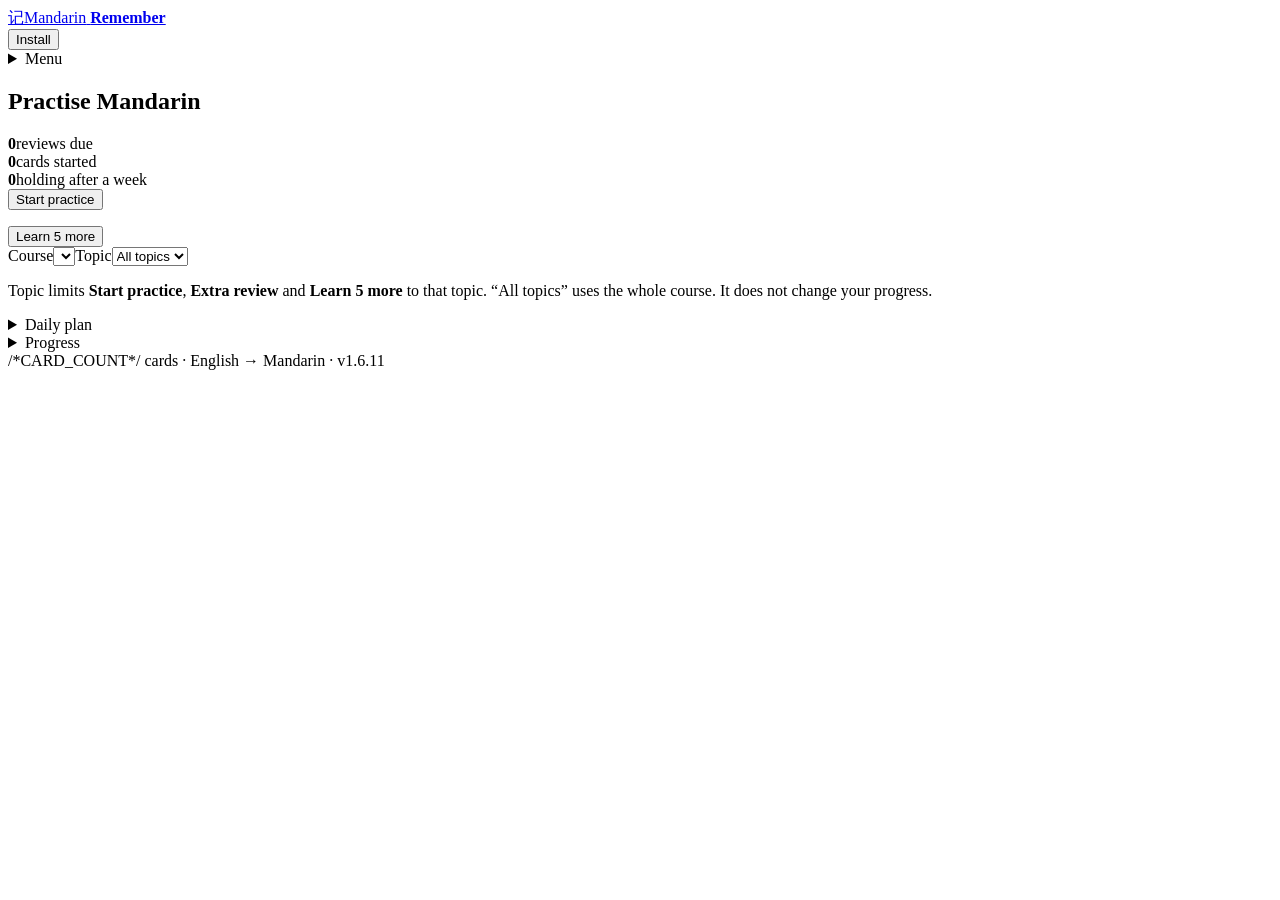
==== source/template.html @ 591539f8 "Pin Japanese speech to intended kana readings" ====
<!doctype html><html lang="en"><head><meta charset="utf-8"><meta name="referrer" content="no-referrer"><meta name="viewport" content="width=device-width,initial-scale=1,viewport-fit=cover"><meta name="theme-color" content="#125b55"><meta name="description" content="Recall, listen and revisit everyday language."><link rel="manifest" href="manifest.webmanifest"><link rel="icon" href="icon.svg" type="image/svg+xml"><title>Remember · Language practice</title><style>/*STYLE*/</style></head><body>
<div class="app"><header><a href="#" id="brand" aria-label="Go home"><span id="brandMark" class="mark" aria-hidden="true">记</span><span><span id="brandLanguage">Mandarin</span> <b>Remember</b></span></a><nav class="row" aria-label="App"><button id="installBtn" class="quiet">Install</button><details id="appMenu" class="appMenu"><summary>Menu</summary><div class="menuItems"><button id="progressBtn">Progress</button><button id="libraryBtn">Phrasebook</button><button id="settingsBtn">Audio & backup</button><button id="guideBtn">Help</button></div></details></nav></header>
<p id="notice" role="status" aria-live="polite"></p><a id="audioFallback" class="referenceLink" target="_blank" rel="noopener noreferrer" hidden>Listen in Google Translate ↗</a><p id="storageWarning" class="warning" hidden></p>
<div id="copyFallback" class="panel" hidden><label>Select and copy:<textarea id="copyText" rows="2" readonly></textarea></label><button id="copyDone" class="quiet">Done</button></div>
<main>
<section id="home"><div class="hero"><h1 id="practiceHeading">Practise Mandarin</h1><div class="stats"><div><strong id="dueCount">0</strong><span>reviews due</span></div><div><strong id="startedCount">0</strong><span>cards started</span></div><div><strong id="holdingCount">0</strong><span>holding after a week</span></div></div><button id="startBtn" class="primary">Start practice</button><p id="planText" class="small"></p><button id="learnMoreBtn" class="secondary full">Learn 5 more</button></div>
<article class="panel"><label>Course<select id="courseSelect" aria-label="Language course"></select></label><label>Topic<select id="category"><option value="">All topics</option></select></label><p class="small">Topic limits <b>Start practice</b>, <b>Extra review</b> and <b>Learn 5 more</b> to that topic. “All topics” uses the whole course. It does not change your progress.</p><details><summary>Daily plan</summary><p id="dailyText" class="small"></p><label>New cards per day<select id="newLimit"><option>0</option><option>3</option><option selected>5</option><option>8</option><option>10</option><option>15</option></select></label><label>Reviews per session<select id="reviewLimit"><option>10</option><option selected>20</option><option>30</option></select></label><p class="small">“Learn 5 more” adds a batch whenever you want.</p><button id="weakBtn" class="secondary">Extra review</button></details><details><summary>Progress</summary><div id="retention" class="metric"></div><p class="small">Recall after a gap of 20+ hours. “Holding” means repeated success in both directions, with intervals of at least a week.</p></details></article></section>
<section id="practice" hidden><div class="sessionHeader"><span id="sessionProgress"></span><button id="endBtn" class="quiet">Finish</button></div><div id="waiting" class="panel" hidden><h2>Take a short break</h2><p id="waitText"></p><button id="continueBtn" class="secondary">Continue</button><p class="small">You can finish and return later.</p></div><article id="flashcard" class="panel flash"><div class="eyebrow" id="taskType"></div><span id="taskCategory" class="pill"></span><h2 id="prompt"></h2><p id="taskInstruction"></p><div id="listenTools" class="row" hidden><button id="promptAudio" class="primary">▶ Listen</button><button id="promptSlow" class="secondary">Slow</button><button id="readingBtn" class="quiet">Read instead</button></div><p id="readingPrompt" lang="zh-CN" class="targetText" hidden></p><details id="draftLabel"><summary>Type an answer (optional)</summary><textarea id="draft" dir="auto" rows="2" aria-label="Your answer" placeholder="Your answer…" spellcheck="false" autocomplete="off"></textarea></details><div id="helpTools" class="row"><button id="hintBtn" class="quiet">Hint</button><button id="cueBtn" class="quiet">My cue</button></div><p id="hint" class="pronunciation" hidden></p><button id="revealBtn" class="primary full">Show answer</button>
<div id="answer" hidden><div id="targetText" class="targetText" lang="zh-CN"></div><div id="pronunciation" class="pronunciation"></div><p id="meaning"></p><div id="sentenceBreakdown" class="sentenceBreakdown" hidden></div><div class="row"><button id="answerAudio" class="secondary">▶ Listen</button><button id="answerSlow" class="secondary">Slow</button></div><div class="row referenceTools"><button id="copyTarget" class="quiet">Copy Chinese</button><a id="translateLink" class="referenceLink" target="_blank" rel="noopener noreferrer">Google Translate ↗</a></div><details id="usageDetails" class="usageDetails" hidden><summary>Usage & examples</summary><div id="usageContent"></div></details><p id="ratingHelp" class="small"></p><div id="ratings" class="ratings"><button data-grade="0" class="again">Missed / needed help</button><button data-grade="1">Got it, with effort</button><button data-grade="2" class="good">Got it</button><button data-grade="3">Easy</button></div><button id="studiedBtn" class="primary full" hidden>Got it — test me later</button><p id="scheduledResult" role="status"></p><button id="nextBtn" class="primary full" hidden>Next</button><details><summary>Add a memory cue</summary><label>My cue<textarea id="memoryCue" dir="auto" maxlength="1000" rows="2"></textarea></label><button id="saveCue" class="quiet">Save</button></details><button id="suspendBtn" class="quiet">Pause card</button></div><p id="courseAudioNote" class="small" hidden></p><p id="audioStatus" class="small" role="status" aria-live="polite"></p></article></section>
<section id="done" hidden><article class="panel"><h1>Session complete</h1><p id="doneSummary"></p><p id="nextReviewText"></p><div class="row"><button id="doneMoreBtn" class="primary">Learn 5 more</button><button id="homeBtn" class="quiet">Home</button></div></article></section>
<section id="progress" hidden><article class="panel"><div class="row"><h1>Progress</h1><button class="quiet" id="progressBack">Back</button></div><p id="progressCourse" class="small"></p><div id="progressOverall" class="progressOverall"></div><p class="small">“Seen” means you have started the card. “Remembered well” means repeated success in both directions, with intervals of at least a week — the same “holding” rule as the home screen. Counts are for the selected course only.</p><h2>By topic</h2><p class="small">Tap a topic to practise only that topic.</p><div id="progressList"></div></article></section>
<section id="library" hidden><article class="panel"><div class="row"><h1>Phrasebook</h1><button class="quiet" id="libraryBack">Back</button></div><label>Search<input id="search" dir="auto" type="search" placeholder="孩子, haizi, child…"></label><p id="libraryAudioNote" class="small" hidden></p><p id="libraryCount" class="small"></p><p class="small">Words are grouped by topic. Tap a topic to jump to it.</p><div id="libraryTopics" class="row libraryTopics"></div><div id="libraryList"></div><button id="moreBtn" class="secondary">Show more</button></article></section>
<section id="settings" hidden><article class="panel"><div class="row"><h1>Audio & backup</h1><button class="quiet" id="settingsBack">Back</button></div><label>Audio source<select id="audioMode"><option value="auto">Automatic</option><option value="device">Device voice</option><option value="online">Online voice</option></select></label><p id="audioExplanation" class="small"></p><label><span id="voiceLabel">Mandarin voice</span><select id="voiceSelect"><option value="">Automatic</option></select></label><div class="row"><button id="testAudio" class="secondary">Test normal</button><button id="testSlow" class="secondary">Test slow</button></div><p id="settingsAudioStatus" role="status" class="small"></p><hr><h2>Progress backup</h2><p class="small">For the selected course. Saved in this browser; export to keep a copy.</p><button id="exportBtn" class="primary">Export backup</button><label class="fileLabel">Import backup<input id="importFile" type="file" accept=".json,application/json"></label><div id="importPreview" hidden><p id="importInfo"></p><button id="confirmImport" class="again">Replace progress</button><button id="cancelImport" class="quiet">Cancel</button></div></article></section>
<section id="install" hidden><article class="panel prose"><div class="row"><h1>Install on phone</h1><button id="installBack" class="quiet">Back</button></div><p id="installStatus" role="status"></p><button id="requestInstall" class="primary" hidden>Install app</button><div id="installSteps"><h2>Android · Chrome</h2><ol><li>Open this site in <b>Chrome</b>.</li><li>Tap Chrome’s <b>⋮</b> at the top right, beside the address bar.</li><li>Choose <b>Add to Home screen → Install</b> (or <b>Create shortcut</b>).</li></ol><p class="small">Use the browser’s ⋮, not this app’s Menu. If you opened the link inside another app, choose “Open in Chrome” first.</p><details><summary>iPhone · Safari</summary><p>Open in Safari → Share <b>↑</b> → Add to Home Screen → Add.</p></details></div></article></section>
<section id="guide" hidden><article class="panel prose"><div class="row"><h1>Help</h1><button class="quiet" id="guideBack">Back</button></div><ol><li>Start with due reviews.</li><li>Say the answer before revealing it.</li><li>Rate that attempt. A hint counts as help.</li><li>Use <b>Learn 5 more</b> whenever you want more new cards.</li><li>Often (about 1 in 3), a full sentence appears — only when you have learned every scored word in it. Say it, or listen and recall its meaning; your grade updates every scored word. Sentences rotate and vary their words, are not learned as cards, and the answer breaks the sentence down, including new connecting words (not scored).</li><li>Use a phrase today. Come back tomorrow.</li></ol><details><summary>Ratings & reviews</summary><p>Missed: check the answer and retry later. Effortful: correct but hard. Got it: correct. Easy: immediate.</p><p>Speaking and understanding have separate schedules. Mistakes return sooner. Extra reviews do not delay scheduled reviews. The daily plan pauses new cards when reviews pile up; “Learn 5 more” lets you choose an extra batch.</p></details><details><summary>Pronunciation</summary><p id="pronunciationHelp"></p></details><details><summary>Why spaced recall?</summary><p>Retrieval and practice across days support retention. The app’s exact intervals are practical defaults.</p><ul><li><a href="https://learninglab.psych.purdue.edu/downloads/2008/2008_Karpicke_Roediger_Science.pdf" target="_blank" rel="noopener">Retrieval practice · Karpicke & Roediger</a></li><li><a href="https://www.psychologicalscience.org/publications/journals/pspi/learning-techniques.html" target="_blank" rel="noopener">Learning techniques · Dunlosky et al.</a></li><li><a href="https://digitalcommons.usf.edu/psy_facpub/1766/" target="_blank" rel="noopener">Spacing · Cepeda et al.</a></li></ul></details></article></section>
</main><footer id="appVersion">/*CARD_COUNT*/ cards · English → Mandarin · v1.6.11</footer></div>
<script id="courses-data" type="application/json">/*COURSES*/</script>
<script>/*ENGINE*/</script><script>/*APP*/</script></body></html>
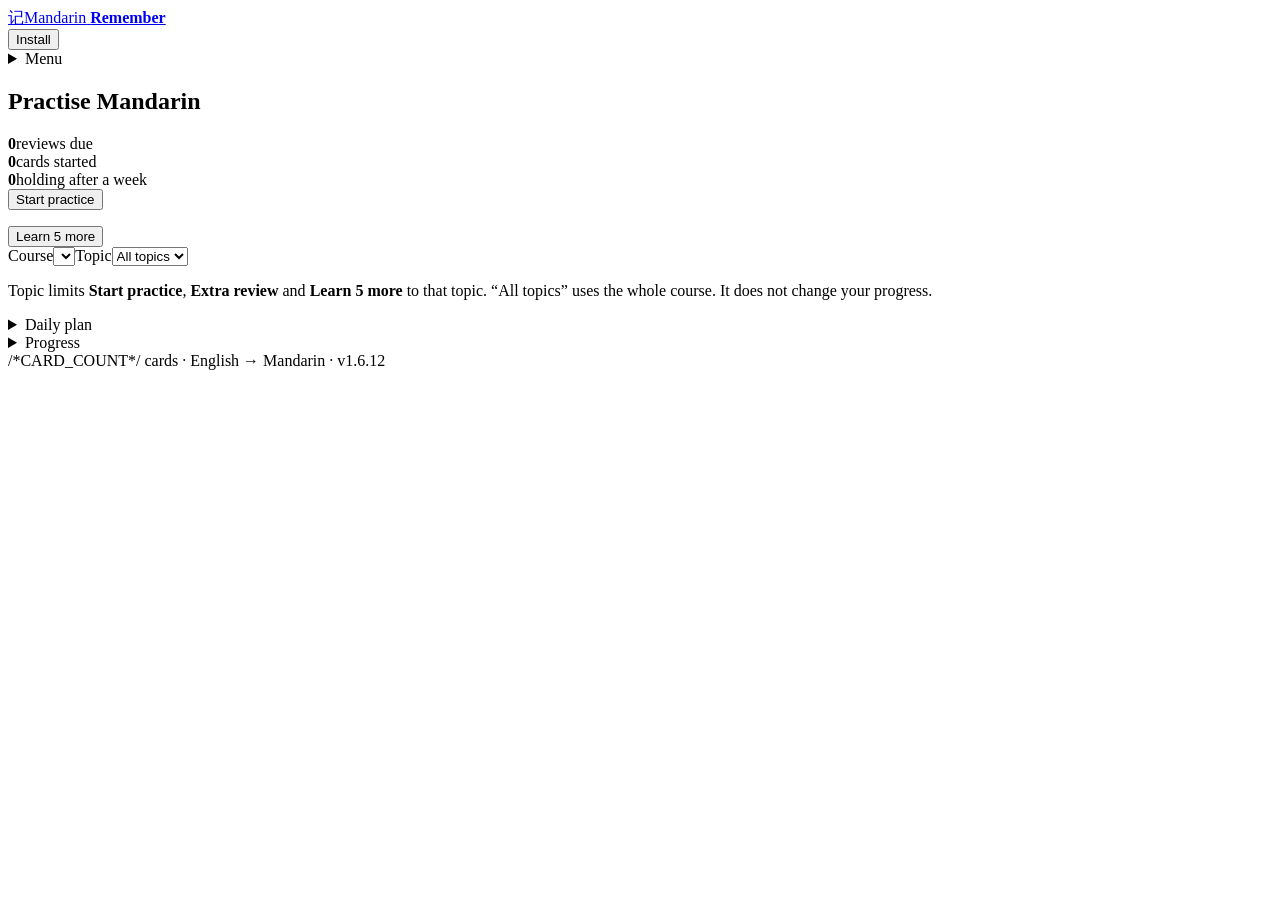
==== commit 9a76a7b5: "Select learned-word sentences dynamically during recall" ====
--- a/source/template.html
+++ b/source/template.html
@@ -12,7 +12,7 @@
 <section id="library" hidden><article class="panel"><div class="row"><h1>Phrasebook</h1><button class="quiet" id="libraryBack">Back</button></div><label>Search<input id="search" dir="auto" type="search" placeholder="孩子, haizi, child…"></label><p id="libraryAudioNote" class="small" hidden></p><p id="libraryCount" class="small"></p><p class="small">Words are grouped by topic. Tap a topic to jump to it.</p><div id="libraryTopics" class="row libraryTopics"></div><div id="libraryList"></div><button id="moreBtn" class="secondary">Show more</button></article></section>
 <section id="settings" hidden><article class="panel"><div class="row"><h1>Audio & backup</h1><button class="quiet" id="settingsBack">Back</button></div><label>Audio source<select id="audioMode"><option value="auto">Automatic</option><option value="device">Device voice</option><option value="online">Online voice</option></select></label><p id="audioExplanation" class="small"></p><label><span id="voiceLabel">Mandarin voice</span><select id="voiceSelect"><option value="">Automatic</option></select></label><div class="row"><button id="testAudio" class="secondary">Test normal</button><button id="testSlow" class="secondary">Test slow</button></div><p id="settingsAudioStatus" role="status" class="small"></p><hr><h2>Progress backup</h2><p class="small">For the selected course. Saved in this browser; export to keep a copy.</p><button id="exportBtn" class="primary">Export backup</button><label class="fileLabel">Import backup<input id="importFile" type="file" accept=".json,application/json"></label><div id="importPreview" hidden><p id="importInfo"></p><button id="confirmImport" class="again">Replace progress</button><button id="cancelImport" class="quiet">Cancel</button></div></article></section>
 <section id="install" hidden><article class="panel prose"><div class="row"><h1>Install on phone</h1><button id="installBack" class="quiet">Back</button></div><p id="installStatus" role="status"></p><button id="requestInstall" class="primary" hidden>Install app</button><div id="installSteps"><h2>Android · Chrome</h2><ol><li>Open this site in <b>Chrome</b>.</li><li>Tap Chrome’s <b>⋮</b> at the top right, beside the address bar.</li><li>Choose <b>Add to Home screen → Install</b> (or <b>Create shortcut</b>).</li></ol><p class="small">Use the browser’s ⋮, not this app’s Menu. If you opened the link inside another app, choose “Open in Chrome” first.</p><details><summary>iPhone · Safari</summary><p>Open in Safari → Share <b>↑</b> → Add to Home Screen → Add.</p></details></div></article></section>
-<section id="guide" hidden><article class="panel prose"><div class="row"><h1>Help</h1><button class="quiet" id="guideBack">Back</button></div><ol><li>Start with due reviews.</li><li>Say the answer before revealing it.</li><li>Rate that attempt. A hint counts as help.</li><li>Use <b>Learn 5 more</b> whenever you want more new cards.</li><li>Often (about 1 in 3), a full sentence appears — only when you have learned every scored word in it. Say it, or listen and recall its meaning; your grade updates every scored word. Sentences rotate and vary their words, are not learned as cards, and the answer breaks the sentence down, including new connecting words (not scored).</li><li>Use a phrase today. Come back tomorrow.</li></ol><details><summary>Ratings & reviews</summary><p>Missed: check the answer and retry later. Effortful: correct but hard. Got it: correct. Easy: immediate.</p><p>Speaking and understanding have separate schedules. Mistakes return sooner. Extra reviews do not delay scheduled reviews. The daily plan pauses new cards when reviews pile up; “Learn 5 more” lets you choose an extra batch.</p></details><details><summary>Pronunciation</summary><p id="pronunciationHelp"></p></details><details><summary>Why spaced recall?</summary><p>Retrieval and practice across days support retention. The app’s exact intervals are practical defaults.</p><ul><li><a href="https://learninglab.psych.purdue.edu/downloads/2008/2008_Karpicke_Roediger_Science.pdf" target="_blank" rel="noopener">Retrieval practice · Karpicke & Roediger</a></li><li><a href="https://www.psychologicalscience.org/publications/journals/pspi/learning-techniques.html" target="_blank" rel="noopener">Learning techniques · Dunlosky et al.</a></li><li><a href="https://digitalcommons.usf.edu/psy_facpub/1766/" target="_blank" rel="noopener">Spacing · Cepeda et al.</a></li></ul></details></article></section>
-</main><footer id="appVersion">/*CARD_COUNT*/ cards · English → Mandarin · v1.6.11</footer></div>
+<section id="guide" hidden><article class="panel prose"><div class="row"><h1>Help</h1><button class="quiet" id="guideBack">Back</button></div><ol><li>Start with due reviews.</li><li>Say the answer before revealing it.</li><li>Rate that attempt. A hint counts as help.</li><li>Use <b>Learn 5 more</b> whenever you want more new cards.</li><li>During recall, roughly every other task uses a sentence containing the word being reviewed, when a suitable sentence is available. Its scored words must already be learned; connecting words are explained with the answer. Sentence grades update the word schedules. Learn 5 more stays word-only, including its short recall steps. Extra review keeps due dates unchanged.</li><li>Use a phrase today. Come back tomorrow.</li></ol><details><summary>Ratings & reviews</summary><p>Missed: check the answer and retry later. Effortful: correct but hard. Got it: correct. Easy: immediate.</p><p>Speaking and understanding have separate schedules. Mistakes return sooner. Extra reviews do not delay scheduled reviews. The daily plan pauses new cards when reviews pile up; “Learn 5 more” lets you choose an extra batch.</p></details><details><summary>Pronunciation</summary><p id="pronunciationHelp"></p></details><details><summary>Why spaced recall?</summary><p>Retrieval and practice across days support retention. The app’s exact intervals are practical defaults.</p><ul><li><a href="https://learninglab.psych.purdue.edu/downloads/2008/2008_Karpicke_Roediger_Science.pdf" target="_blank" rel="noopener">Retrieval practice · Karpicke & Roediger</a></li><li><a href="https://www.psychologicalscience.org/publications/journals/pspi/learning-techniques.html" target="_blank" rel="noopener">Learning techniques · Dunlosky et al.</a></li><li><a href="https://digitalcommons.usf.edu/psy_facpub/1766/" target="_blank" rel="noopener">Spacing · Cepeda et al.</a></li></ul></details></article></section>
+</main><footer id="appVersion">/*CARD_COUNT*/ cards · English → Mandarin · v1.6.12</footer></div>
 <script id="courses-data" type="application/json">/*COURSES*/</script>
 <script>/*ENGINE*/</script><script>/*APP*/</script></body></html>
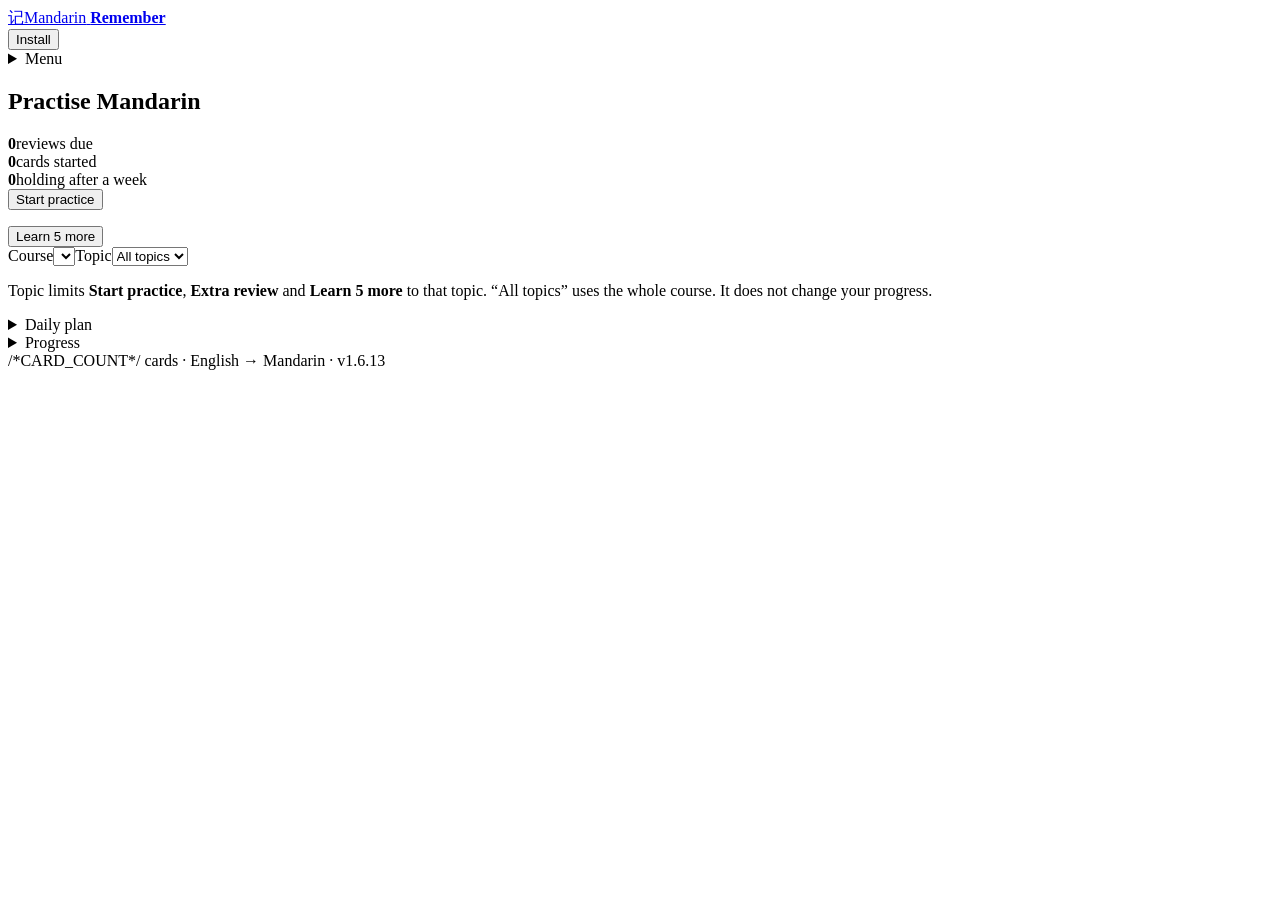
==== commit 299d788d: "Add Chinese character reading and expand sentence recall" ====
--- a/source/template.html
+++ b/source/template.html
@@ -3,16 +3,16 @@
 <p id="notice" role="status" aria-live="polite"></p><a id="audioFallback" class="referenceLink" target="_blank" rel="noopener noreferrer" hidden>Listen in Google Translate ↗</a><p id="storageWarning" class="warning" hidden></p>
 <div id="copyFallback" class="panel" hidden><label>Select and copy:<textarea id="copyText" rows="2" readonly></textarea></label><button id="copyDone" class="quiet">Done</button></div>
 <main>
-<section id="home"><div class="hero"><h1 id="practiceHeading">Practise Mandarin</h1><div class="stats"><div><strong id="dueCount">0</strong><span>reviews due</span></div><div><strong id="startedCount">0</strong><span>cards started</span></div><div><strong id="holdingCount">0</strong><span>holding after a week</span></div></div><button id="startBtn" class="primary">Start practice</button><p id="planText" class="small"></p><button id="learnMoreBtn" class="secondary full">Learn 5 more</button></div>
-<article class="panel"><label>Course<select id="courseSelect" aria-label="Language course"></select></label><label>Topic<select id="category"><option value="">All topics</option></select></label><p class="small">Topic limits <b>Start practice</b>, <b>Extra review</b> and <b>Learn 5 more</b> to that topic. “All topics” uses the whole course. It does not change your progress.</p><details><summary>Daily plan</summary><p id="dailyText" class="small"></p><label>New cards per day<select id="newLimit"><option>0</option><option>3</option><option selected>5</option><option>8</option><option>10</option><option>15</option></select></label><label>Reviews per session<select id="reviewLimit"><option>10</option><option selected>20</option><option>30</option></select></label><p class="small">“Learn 5 more” adds a batch whenever you want.</p><button id="weakBtn" class="secondary">Extra review</button></details><details><summary>Progress</summary><div id="retention" class="metric"></div><p class="small">Recall after a gap of 20+ hours. “Holding” means repeated success in both directions, with intervals of at least a week.</p></details></article></section>
+<section id="home"><div class="hero"><h1 id="practiceHeading">Practise Mandarin</h1><div class="stats"><div><strong id="dueCount">0</strong><span>reviews due</span></div><div><strong id="startedCount">0</strong><span>cards started</span></div><div><strong id="holdingCount">0</strong><span>holding after a week</span></div></div><button id="startBtn" class="primary">Start practice</button><p id="planText" class="small"></p><button id="learnMoreBtn" class="secondary full">Learn 5 more</button><button id="characterTrackBtn" class="secondary full" hidden>Learn Chinese characters &amp; compounds</button><p id="readingTrackNote" class="small" hidden></p></div>
+<article class="panel"><label>Course<select id="courseSelect" aria-label="Language course"></select></label><label>Topic<select id="category"><option value="">All topics</option></select></label><p class="small">Topic limits <b>Start practice</b>, <b>Extra review</b> and <b>Learn 5 more</b> to that topic. “All topics” uses the whole course. It does not change your progress.</p><details><summary>Daily plan</summary><p id="dailyText" class="small"></p><label>New cards per day<select id="newLimit"><option>0</option><option>3</option><option selected>5</option><option>8</option><option>10</option><option>15</option></select></label><label>Reviews per session<select id="reviewLimit"><option>10</option><option selected>20</option><option>30</option></select></label><p class="small">“Learn 5 more” adds a batch whenever you want.</p><button id="weakBtn" class="secondary">Extra review</button></details><details><summary>Progress</summary><div id="retention" class="metric"></div><p id="retentionHelp" class="small">Recall after a gap of 20+ hours. “Holding” means repeated success in both directions, with intervals of at least a week.</p></details></article></section>
 <section id="practice" hidden><div class="sessionHeader"><span id="sessionProgress"></span><button id="endBtn" class="quiet">Finish</button></div><div id="waiting" class="panel" hidden><h2>Take a short break</h2><p id="waitText"></p><button id="continueBtn" class="secondary">Continue</button><p class="small">You can finish and return later.</p></div><article id="flashcard" class="panel flash"><div class="eyebrow" id="taskType"></div><span id="taskCategory" class="pill"></span><h2 id="prompt"></h2><p id="taskInstruction"></p><div id="listenTools" class="row" hidden><button id="promptAudio" class="primary">▶ Listen</button><button id="promptSlow" class="secondary">Slow</button><button id="readingBtn" class="quiet">Read instead</button></div><p id="readingPrompt" lang="zh-CN" class="targetText" hidden></p><details id="draftLabel"><summary>Type an answer (optional)</summary><textarea id="draft" dir="auto" rows="2" aria-label="Your answer" placeholder="Your answer…" spellcheck="false" autocomplete="off"></textarea></details><div id="helpTools" class="row"><button id="hintBtn" class="quiet">Hint</button><button id="cueBtn" class="quiet">My cue</button></div><p id="hint" class="pronunciation" hidden></p><button id="revealBtn" class="primary full">Show answer</button>
-<div id="answer" hidden><div id="targetText" class="targetText" lang="zh-CN"></div><div id="pronunciation" class="pronunciation"></div><p id="meaning"></p><div id="sentenceBreakdown" class="sentenceBreakdown" hidden></div><div class="row"><button id="answerAudio" class="secondary">▶ Listen</button><button id="answerSlow" class="secondary">Slow</button></div><div class="row referenceTools"><button id="copyTarget" class="quiet">Copy Chinese</button><a id="translateLink" class="referenceLink" target="_blank" rel="noopener noreferrer">Google Translate ↗</a></div><details id="usageDetails" class="usageDetails" hidden><summary>Usage & examples</summary><div id="usageContent"></div></details><p id="ratingHelp" class="small"></p><div id="ratings" class="ratings"><button data-grade="0" class="again">Missed / needed help</button><button data-grade="1">Got it, with effort</button><button data-grade="2" class="good">Got it</button><button data-grade="3">Easy</button></div><button id="studiedBtn" class="primary full" hidden>Got it — test me later</button><p id="scheduledResult" role="status"></p><button id="nextBtn" class="primary full" hidden>Next</button><details><summary>Add a memory cue</summary><label>My cue<textarea id="memoryCue" dir="auto" maxlength="1000" rows="2"></textarea></label><button id="saveCue" class="quiet">Save</button></details><button id="suspendBtn" class="quiet">Pause card</button></div><p id="courseAudioNote" class="small" hidden></p><p id="audioStatus" class="small" role="status" aria-live="polite"></p></article></section>
+<div id="answer" hidden><div id="targetText" class="targetText" lang="zh-CN"></div><div id="pronunciation" class="pronunciation"></div><p id="meaning"></p><div id="characterBreakdown" class="sentenceBreakdown" hidden></div><div id="sentenceBreakdown" class="sentenceBreakdown" hidden></div><div class="row"><button id="answerAudio" class="secondary">▶ Listen</button><button id="answerSlow" class="secondary">Slow</button></div><div class="row referenceTools"><button id="copyTarget" class="quiet">Copy Chinese</button><a id="translateLink" class="referenceLink" target="_blank" rel="noopener noreferrer">Google Translate ↗</a></div><details id="usageDetails" class="usageDetails" hidden><summary>Usage & examples</summary><div id="usageContent"></div></details><p id="ratingHelp" class="small"></p><div id="ratings" class="ratings"><button data-grade="0" class="again">Missed / needed help</button><button data-grade="1">Got it, with effort</button><button data-grade="2" class="good">Got it</button><button data-grade="3">Easy</button></div><button id="studiedBtn" class="primary full" hidden>Got it — test me later</button><p id="scheduledResult" role="status"></p><button id="nextBtn" class="primary full" hidden>Next</button><details><summary>Add a memory cue</summary><label>My cue<textarea id="memoryCue" dir="auto" maxlength="1000" rows="2"></textarea></label><button id="saveCue" class="quiet">Save</button></details><button id="suspendBtn" class="quiet">Pause card</button></div><p id="courseAudioNote" class="small" hidden></p><p id="audioStatus" class="small" role="status" aria-live="polite"></p></article></section>
 <section id="done" hidden><article class="panel"><h1>Session complete</h1><p id="doneSummary"></p><p id="nextReviewText"></p><div class="row"><button id="doneMoreBtn" class="primary">Learn 5 more</button><button id="homeBtn" class="quiet">Home</button></div></article></section>
-<section id="progress" hidden><article class="panel"><div class="row"><h1>Progress</h1><button class="quiet" id="progressBack">Back</button></div><p id="progressCourse" class="small"></p><div id="progressOverall" class="progressOverall"></div><p class="small">“Seen” means you have started the card. “Remembered well” means repeated success in both directions, with intervals of at least a week — the same “holding” rule as the home screen. Counts are for the selected course only.</p><h2>By topic</h2><p class="small">Tap a topic to practise only that topic.</p><div id="progressList"></div></article></section>
+<section id="progress" hidden><article class="panel"><div class="row"><h1>Progress</h1><button class="quiet" id="progressBack">Back</button></div><p id="progressCourse" class="small"></p><div id="progressOverall" class="progressOverall"></div><p id="progressHelp" class="small">“Seen” means you have started the card. “Remembered well” means repeated success in both directions, with intervals of at least a week — the same “holding” rule as the home screen. Counts are for the selected course only.</p><h2>By topic</h2><p class="small">Tap a topic to practise only that topic.</p><div id="progressList"></div></article></section>
 <section id="library" hidden><article class="panel"><div class="row"><h1>Phrasebook</h1><button class="quiet" id="libraryBack">Back</button></div><label>Search<input id="search" dir="auto" type="search" placeholder="孩子, haizi, child…"></label><p id="libraryAudioNote" class="small" hidden></p><p id="libraryCount" class="small"></p><p class="small">Words are grouped by topic. Tap a topic to jump to it.</p><div id="libraryTopics" class="row libraryTopics"></div><div id="libraryList"></div><button id="moreBtn" class="secondary">Show more</button></article></section>
 <section id="settings" hidden><article class="panel"><div class="row"><h1>Audio & backup</h1><button class="quiet" id="settingsBack">Back</button></div><label>Audio source<select id="audioMode"><option value="auto">Automatic</option><option value="device">Device voice</option><option value="online">Online voice</option></select></label><p id="audioExplanation" class="small"></p><label><span id="voiceLabel">Mandarin voice</span><select id="voiceSelect"><option value="">Automatic</option></select></label><div class="row"><button id="testAudio" class="secondary">Test normal</button><button id="testSlow" class="secondary">Test slow</button></div><p id="settingsAudioStatus" role="status" class="small"></p><hr><h2>Progress backup</h2><p class="small">For the selected course. Saved in this browser; export to keep a copy.</p><button id="exportBtn" class="primary">Export backup</button><label class="fileLabel">Import backup<input id="importFile" type="file" accept=".json,application/json"></label><div id="importPreview" hidden><p id="importInfo"></p><button id="confirmImport" class="again">Replace progress</button><button id="cancelImport" class="quiet">Cancel</button></div></article></section>
 <section id="install" hidden><article class="panel prose"><div class="row"><h1>Install on phone</h1><button id="installBack" class="quiet">Back</button></div><p id="installStatus" role="status"></p><button id="requestInstall" class="primary" hidden>Install app</button><div id="installSteps"><h2>Android · Chrome</h2><ol><li>Open this site in <b>Chrome</b>.</li><li>Tap Chrome’s <b>⋮</b> at the top right, beside the address bar.</li><li>Choose <b>Add to Home screen → Install</b> (or <b>Create shortcut</b>).</li></ol><p class="small">Use the browser’s ⋮, not this app’s Menu. If you opened the link inside another app, choose “Open in Chrome” first.</p><details><summary>iPhone · Safari</summary><p>Open in Safari → Share <b>↑</b> → Add to Home Screen → Add.</p></details></div></article></section>
-<section id="guide" hidden><article class="panel prose"><div class="row"><h1>Help</h1><button class="quiet" id="guideBack">Back</button></div><ol><li>Start with due reviews.</li><li>Say the answer before revealing it.</li><li>Rate that attempt. A hint counts as help.</li><li>Use <b>Learn 5 more</b> whenever you want more new cards.</li><li>During recall, roughly every other task uses a sentence containing the word being reviewed, when a suitable sentence is available. Its scored words must already be learned; connecting words are explained with the answer. Sentence grades update the word schedules. Learn 5 more stays word-only, including its short recall steps. Extra review keeps due dates unchanged.</li><li>Use a phrase today. Come back tomorrow.</li></ol><details><summary>Ratings & reviews</summary><p>Missed: check the answer and retry later. Effortful: correct but hard. Got it: correct. Easy: immediate.</p><p>Speaking and understanding have separate schedules. Mistakes return sooner. Extra reviews do not delay scheduled reviews. The daily plan pauses new cards when reviews pile up; “Learn 5 more” lets you choose an extra batch.</p></details><details><summary>Pronunciation</summary><p id="pronunciationHelp"></p></details><details><summary>Why spaced recall?</summary><p>Retrieval and practice across days support retention. The app’s exact intervals are practical defaults.</p><ul><li><a href="https://learninglab.psych.purdue.edu/downloads/2008/2008_Karpicke_Roediger_Science.pdf" target="_blank" rel="noopener">Retrieval practice · Karpicke & Roediger</a></li><li><a href="https://www.psychologicalscience.org/publications/journals/pspi/learning-techniques.html" target="_blank" rel="noopener">Learning techniques · Dunlosky et al.</a></li><li><a href="https://digitalcommons.usf.edu/psy_facpub/1766/" target="_blank" rel="noopener">Spacing · Cepeda et al.</a></li></ul></details></article></section>
-</main><footer id="appVersion">/*CARD_COUNT*/ cards · English → Mandarin · v1.6.12</footer></div>
+<section id="guide" hidden><article class="panel prose"><div class="row"><h1>Help</h1><button class="quiet" id="guideBack">Back</button></div><ol><li>Start with due reviews.</li><li>Say the answer before revealing it.</li><li>Rate that attempt. A hint counts as help.</li><li>Use <b>Learn 5 more</b> whenever you want more new cards.</li><li>During recall, roughly every other task uses a sentence containing the word being reviewed, when a suitable sentence is available. Its scored words must already be learned; connecting words are explained with the answer. Sentence grades update the word schedules. Learn 5 more stays word-only, including its short recall steps. Extra review keeps due dates unchanged.</li><li>For reading, open <b>Learn Chinese characters &amp; compounds</b>. Recognize base characters, then unlock words made from characters you can read. Pinyin and meaning are revealed after recall; no handwriting or typing is required.</li><li>Use a phrase today. Come back tomorrow.</li></ol><details><summary>Ratings & reviews</summary><p>Missed: check the answer and retry later. Effortful: correct but hard. Got it: correct. Easy: immediate.</p><p>Speaking and understanding have separate schedules. Mistakes return sooner. Extra reviews do not delay scheduled reviews. The daily plan pauses new cards when reviews pile up; “Learn 5 more” lets you choose an extra batch.</p></details><details><summary>Pronunciation</summary><p id="pronunciationHelp"></p></details><details><summary>Why spaced recall?</summary><p>Retrieval and practice across days support retention. The app’s exact intervals are practical defaults.</p><ul><li><a href="https://learninglab.psych.purdue.edu/downloads/2008/2008_Karpicke_Roediger_Science.pdf" target="_blank" rel="noopener">Retrieval practice · Karpicke & Roediger</a></li><li><a href="https://www.psychologicalscience.org/publications/journals/pspi/learning-techniques.html" target="_blank" rel="noopener">Learning techniques · Dunlosky et al.</a></li><li><a href="https://digitalcommons.usf.edu/psy_facpub/1766/" target="_blank" rel="noopener">Spacing · Cepeda et al.</a></li></ul></details></article></section>
+</main><footer id="appVersion">/*CARD_COUNT*/ cards · English → Mandarin · v1.6.13</footer></div>
 <script id="courses-data" type="application/json">/*COURSES*/</script>
 <script>/*ENGINE*/</script><script>/*APP*/</script></body></html>
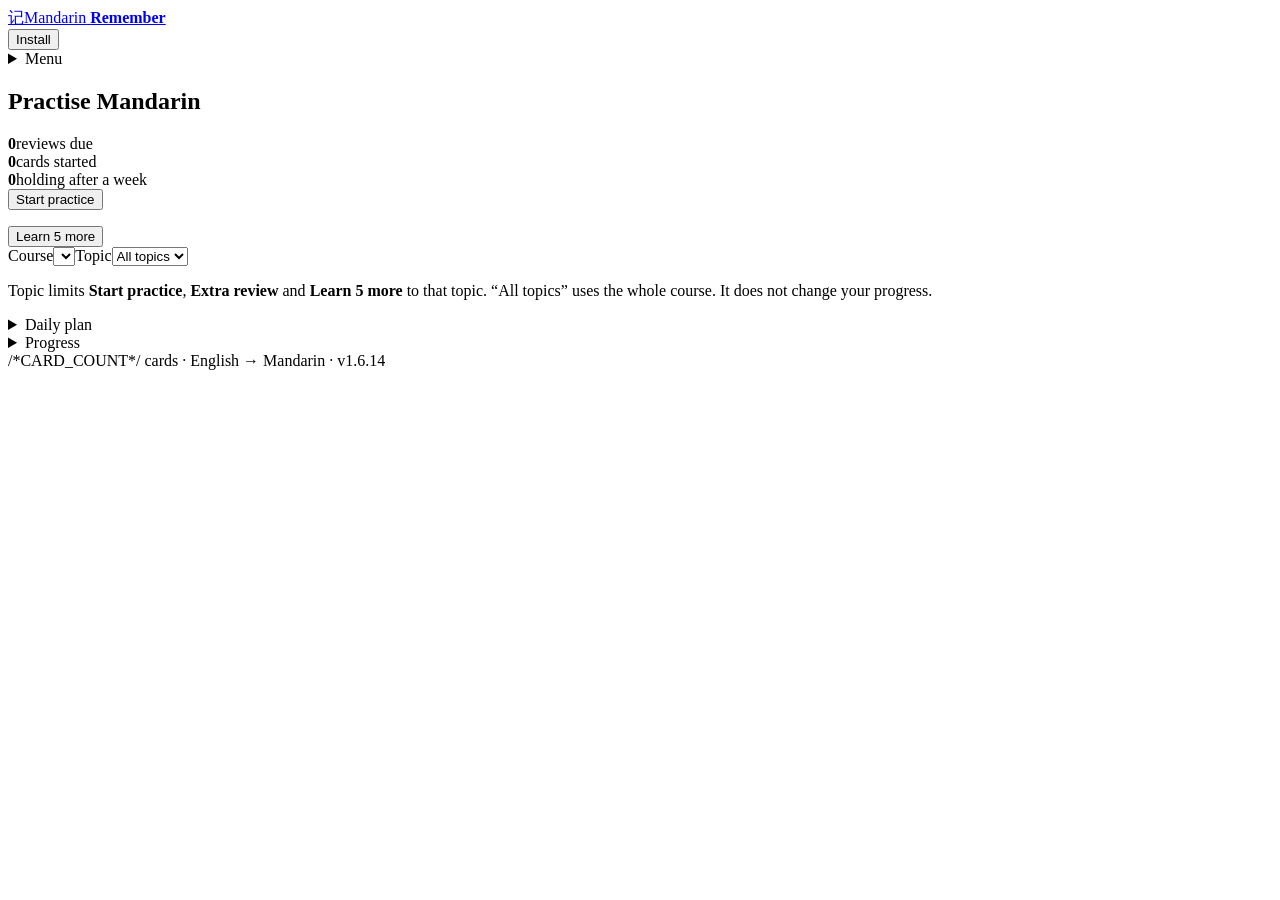
==== commit c349dee0: "Restore Palestinian Arabic with clearly marked comparison audio" ====
--- a/source/template.html
+++ b/source/template.html
@@ -13,6 +13,6 @@
 <section id="settings" hidden><article class="panel"><div class="row"><h1>Audio & backup</h1><button class="quiet" id="settingsBack">Back</button></div><label>Audio source<select id="audioMode"><option value="auto">Automatic</option><option value="device">Device voice</option><option value="online">Online voice</option></select></label><p id="audioExplanation" class="small"></p><label><span id="voiceLabel">Mandarin voice</span><select id="voiceSelect"><option value="">Automatic</option></select></label><div class="row"><button id="testAudio" class="secondary">Test normal</button><button id="testSlow" class="secondary">Test slow</button></div><p id="settingsAudioStatus" role="status" class="small"></p><hr><h2>Progress backup</h2><p class="small">For the selected course. Saved in this browser; export to keep a copy.</p><button id="exportBtn" class="primary">Export backup</button><label class="fileLabel">Import backup<input id="importFile" type="file" accept=".json,application/json"></label><div id="importPreview" hidden><p id="importInfo"></p><button id="confirmImport" class="again">Replace progress</button><button id="cancelImport" class="quiet">Cancel</button></div></article></section>
 <section id="install" hidden><article class="panel prose"><div class="row"><h1>Install on phone</h1><button id="installBack" class="quiet">Back</button></div><p id="installStatus" role="status"></p><button id="requestInstall" class="primary" hidden>Install app</button><div id="installSteps"><h2>Android · Chrome</h2><ol><li>Open this site in <b>Chrome</b>.</li><li>Tap Chrome’s <b>⋮</b> at the top right, beside the address bar.</li><li>Choose <b>Add to Home screen → Install</b> (or <b>Create shortcut</b>).</li></ol><p class="small">Use the browser’s ⋮, not this app’s Menu. If you opened the link inside another app, choose “Open in Chrome” first.</p><details><summary>iPhone · Safari</summary><p>Open in Safari → Share <b>↑</b> → Add to Home Screen → Add.</p></details></div></article></section>
 <section id="guide" hidden><article class="panel prose"><div class="row"><h1>Help</h1><button class="quiet" id="guideBack">Back</button></div><ol><li>Start with due reviews.</li><li>Say the answer before revealing it.</li><li>Rate that attempt. A hint counts as help.</li><li>Use <b>Learn 5 more</b> whenever you want more new cards.</li><li>During recall, roughly every other task uses a sentence containing the word being reviewed, when a suitable sentence is available. Its scored words must already be learned; connecting words are explained with the answer. Sentence grades update the word schedules. Learn 5 more stays word-only, including its short recall steps. Extra review keeps due dates unchanged.</li><li>For reading, open <b>Learn Chinese characters &amp; compounds</b>. Recognize base characters, then unlock words made from characters you can read. Pinyin and meaning are revealed after recall; no handwriting or typing is required.</li><li>Use a phrase today. Come back tomorrow.</li></ol><details><summary>Ratings & reviews</summary><p>Missed: check the answer and retry later. Effortful: correct but hard. Got it: correct. Easy: immediate.</p><p>Speaking and understanding have separate schedules. Mistakes return sooner. Extra reviews do not delay scheduled reviews. The daily plan pauses new cards when reviews pile up; “Learn 5 more” lets you choose an extra batch.</p></details><details><summary>Pronunciation</summary><p id="pronunciationHelp"></p></details><details><summary>Why spaced recall?</summary><p>Retrieval and practice across days support retention. The app’s exact intervals are practical defaults.</p><ul><li><a href="https://learninglab.psych.purdue.edu/downloads/2008/2008_Karpicke_Roediger_Science.pdf" target="_blank" rel="noopener">Retrieval practice · Karpicke & Roediger</a></li><li><a href="https://www.psychologicalscience.org/publications/journals/pspi/learning-techniques.html" target="_blank" rel="noopener">Learning techniques · Dunlosky et al.</a></li><li><a href="https://digitalcommons.usf.edu/psy_facpub/1766/" target="_blank" rel="noopener">Spacing · Cepeda et al.</a></li></ul></details></article></section>
-</main><footer id="appVersion">/*CARD_COUNT*/ cards · English → Mandarin · v1.6.13</footer></div>
+</main><footer id="appVersion">/*CARD_COUNT*/ cards · English → Mandarin · v1.6.14</footer></div>
 <script id="courses-data" type="application/json">/*COURSES*/</script>
 <script>/*ENGINE*/</script><script>/*APP*/</script></body></html>
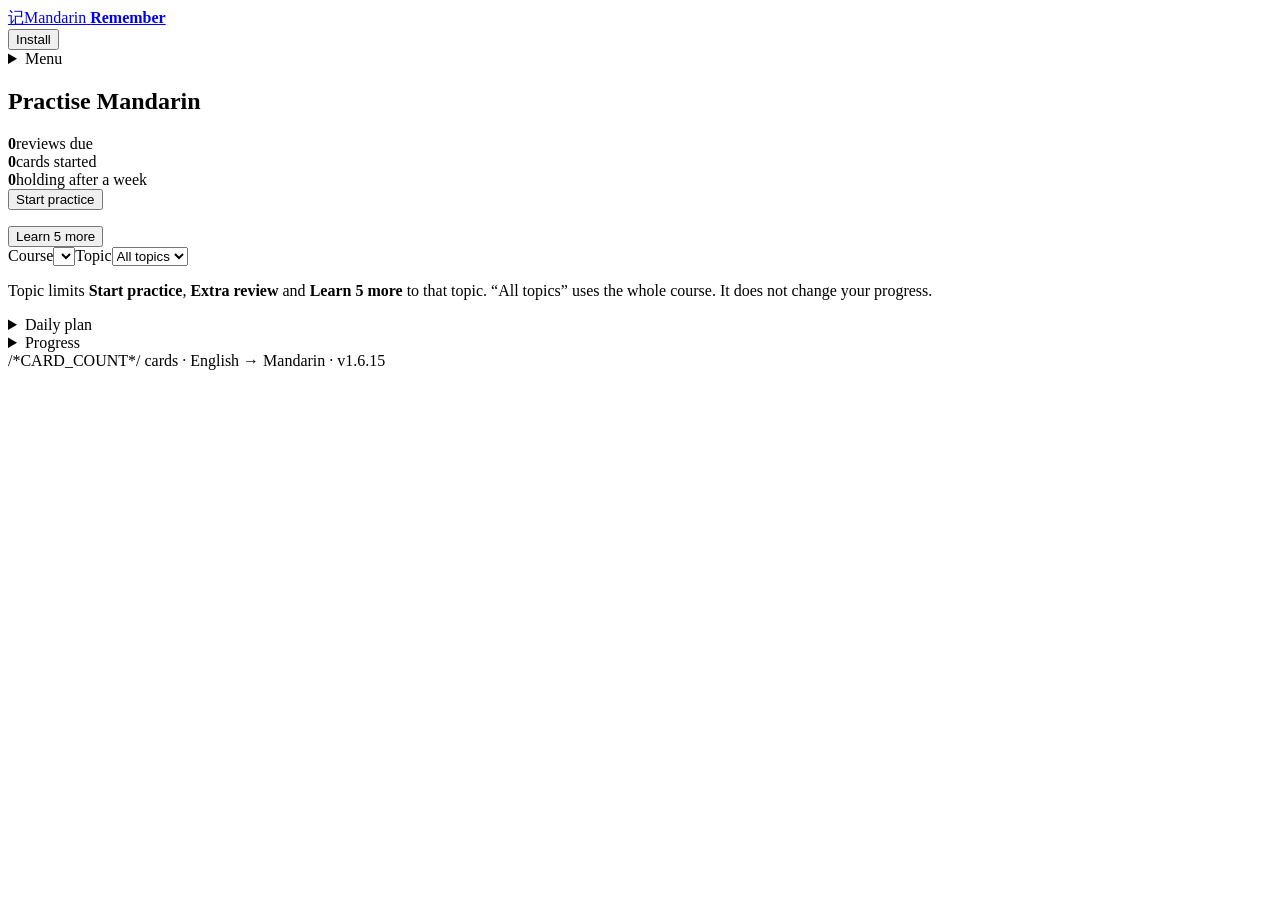
==== commit 042f7391: "Add Palestinian Arabic vowel marks and a beginner letter reading course" ====
--- a/source/template.html
+++ b/source/template.html
@@ -9,10 +9,10 @@
 <div id="answer" hidden><div id="targetText" class="targetText" lang="zh-CN"></div><div id="pronunciation" class="pronunciation"></div><p id="meaning"></p><div id="characterBreakdown" class="sentenceBreakdown" hidden></div><div id="sentenceBreakdown" class="sentenceBreakdown" hidden></div><div class="row"><button id="answerAudio" class="secondary">▶ Listen</button><button id="answerSlow" class="secondary">Slow</button></div><div class="row referenceTools"><button id="copyTarget" class="quiet">Copy Chinese</button><a id="translateLink" class="referenceLink" target="_blank" rel="noopener noreferrer">Google Translate ↗</a></div><details id="usageDetails" class="usageDetails" hidden><summary>Usage & examples</summary><div id="usageContent"></div></details><p id="ratingHelp" class="small"></p><div id="ratings" class="ratings"><button data-grade="0" class="again">Missed / needed help</button><button data-grade="1">Got it, with effort</button><button data-grade="2" class="good">Got it</button><button data-grade="3">Easy</button></div><button id="studiedBtn" class="primary full" hidden>Got it — test me later</button><p id="scheduledResult" role="status"></p><button id="nextBtn" class="primary full" hidden>Next</button><details><summary>Add a memory cue</summary><label>My cue<textarea id="memoryCue" dir="auto" maxlength="1000" rows="2"></textarea></label><button id="saveCue" class="quiet">Save</button></details><button id="suspendBtn" class="quiet">Pause card</button></div><p id="courseAudioNote" class="small" hidden></p><p id="audioStatus" class="small" role="status" aria-live="polite"></p></article></section>
 <section id="done" hidden><article class="panel"><h1>Session complete</h1><p id="doneSummary"></p><p id="nextReviewText"></p><div class="row"><button id="doneMoreBtn" class="primary">Learn 5 more</button><button id="homeBtn" class="quiet">Home</button></div></article></section>
 <section id="progress" hidden><article class="panel"><div class="row"><h1>Progress</h1><button class="quiet" id="progressBack">Back</button></div><p id="progressCourse" class="small"></p><div id="progressOverall" class="progressOverall"></div><p id="progressHelp" class="small">“Seen” means you have started the card. “Remembered well” means repeated success in both directions, with intervals of at least a week — the same “holding” rule as the home screen. Counts are for the selected course only.</p><h2>By topic</h2><p class="small">Tap a topic to practise only that topic.</p><div id="progressList"></div></article></section>
-<section id="library" hidden><article class="panel"><div class="row"><h1>Phrasebook</h1><button class="quiet" id="libraryBack">Back</button></div><label>Search<input id="search" dir="auto" type="search" placeholder="孩子, haizi, child…"></label><p id="libraryAudioNote" class="small" hidden></p><p id="libraryCount" class="small"></p><p class="small">Words are grouped by topic. Tap a topic to jump to it.</p><div id="libraryTopics" class="row libraryTopics"></div><div id="libraryList"></div><button id="moreBtn" class="secondary">Show more</button></article></section>
+<section id="library" hidden><article class="panel"><div class="row"><h1 id="libraryHeading">Phrasebook</h1><button class="quiet" id="libraryBack">Back</button></div><label>Search<input id="search" dir="auto" type="search" placeholder="孩子, haizi, child…"></label><p id="libraryAudioNote" class="small" hidden></p><p id="libraryCount" class="small"></p><p class="small">Words are grouped by topic. Tap a topic to jump to it.</p><div id="libraryTopics" class="row libraryTopics"></div><div id="libraryList"></div><button id="moreBtn" class="secondary">Show more</button></article></section>
 <section id="settings" hidden><article class="panel"><div class="row"><h1>Audio & backup</h1><button class="quiet" id="settingsBack">Back</button></div><label>Audio source<select id="audioMode"><option value="auto">Automatic</option><option value="device">Device voice</option><option value="online">Online voice</option></select></label><p id="audioExplanation" class="small"></p><label><span id="voiceLabel">Mandarin voice</span><select id="voiceSelect"><option value="">Automatic</option></select></label><div class="row"><button id="testAudio" class="secondary">Test normal</button><button id="testSlow" class="secondary">Test slow</button></div><p id="settingsAudioStatus" role="status" class="small"></p><hr><h2>Progress backup</h2><p class="small">For the selected course. Saved in this browser; export to keep a copy.</p><button id="exportBtn" class="primary">Export backup</button><label class="fileLabel">Import backup<input id="importFile" type="file" accept=".json,application/json"></label><div id="importPreview" hidden><p id="importInfo"></p><button id="confirmImport" class="again">Replace progress</button><button id="cancelImport" class="quiet">Cancel</button></div></article></section>
 <section id="install" hidden><article class="panel prose"><div class="row"><h1>Install on phone</h1><button id="installBack" class="quiet">Back</button></div><p id="installStatus" role="status"></p><button id="requestInstall" class="primary" hidden>Install app</button><div id="installSteps"><h2>Android · Chrome</h2><ol><li>Open this site in <b>Chrome</b>.</li><li>Tap Chrome’s <b>⋮</b> at the top right, beside the address bar.</li><li>Choose <b>Add to Home screen → Install</b> (or <b>Create shortcut</b>).</li></ol><p class="small">Use the browser’s ⋮, not this app’s Menu. If you opened the link inside another app, choose “Open in Chrome” first.</p><details><summary>iPhone · Safari</summary><p>Open in Safari → Share <b>↑</b> → Add to Home Screen → Add.</p></details></div></article></section>
 <section id="guide" hidden><article class="panel prose"><div class="row"><h1>Help</h1><button class="quiet" id="guideBack">Back</button></div><ol><li>Start with due reviews.</li><li>Say the answer before revealing it.</li><li>Rate that attempt. A hint counts as help.</li><li>Use <b>Learn 5 more</b> whenever you want more new cards.</li><li>During recall, roughly every other task uses a sentence containing the word being reviewed, when a suitable sentence is available. Its scored words must already be learned; connecting words are explained with the answer. Sentence grades update the word schedules. Learn 5 more stays word-only, including its short recall steps. Extra review keeps due dates unchanged.</li><li>For reading, open <b>Learn Chinese characters &amp; compounds</b>. Recognize base characters, then unlock words made from characters you can read. Pinyin and meaning are revealed after recall; no handwriting or typing is required.</li><li>Use a phrase today. Come back tomorrow.</li></ol><details><summary>Ratings & reviews</summary><p>Missed: check the answer and retry later. Effortful: correct but hard. Got it: correct. Easy: immediate.</p><p>Speaking and understanding have separate schedules. Mistakes return sooner. Extra reviews do not delay scheduled reviews. The daily plan pauses new cards when reviews pile up; “Learn 5 more” lets you choose an extra batch.</p></details><details><summary>Pronunciation</summary><p id="pronunciationHelp"></p></details><details><summary>Why spaced recall?</summary><p>Retrieval and practice across days support retention. The app’s exact intervals are practical defaults.</p><ul><li><a href="https://learninglab.psych.purdue.edu/downloads/2008/2008_Karpicke_Roediger_Science.pdf" target="_blank" rel="noopener">Retrieval practice · Karpicke & Roediger</a></li><li><a href="https://www.psychologicalscience.org/publications/journals/pspi/learning-techniques.html" target="_blank" rel="noopener">Learning techniques · Dunlosky et al.</a></li><li><a href="https://digitalcommons.usf.edu/psy_facpub/1766/" target="_blank" rel="noopener">Spacing · Cepeda et al.</a></li></ul></details></article></section>
-</main><footer id="appVersion">/*CARD_COUNT*/ cards · English → Mandarin · v1.6.14</footer></div>
+</main><footer id="appVersion">/*CARD_COUNT*/ cards · English → Mandarin · v1.6.15</footer></div>
 <script id="courses-data" type="application/json">/*COURSES*/</script>
 <script>/*ENGINE*/</script><script>/*APP*/</script></body></html>
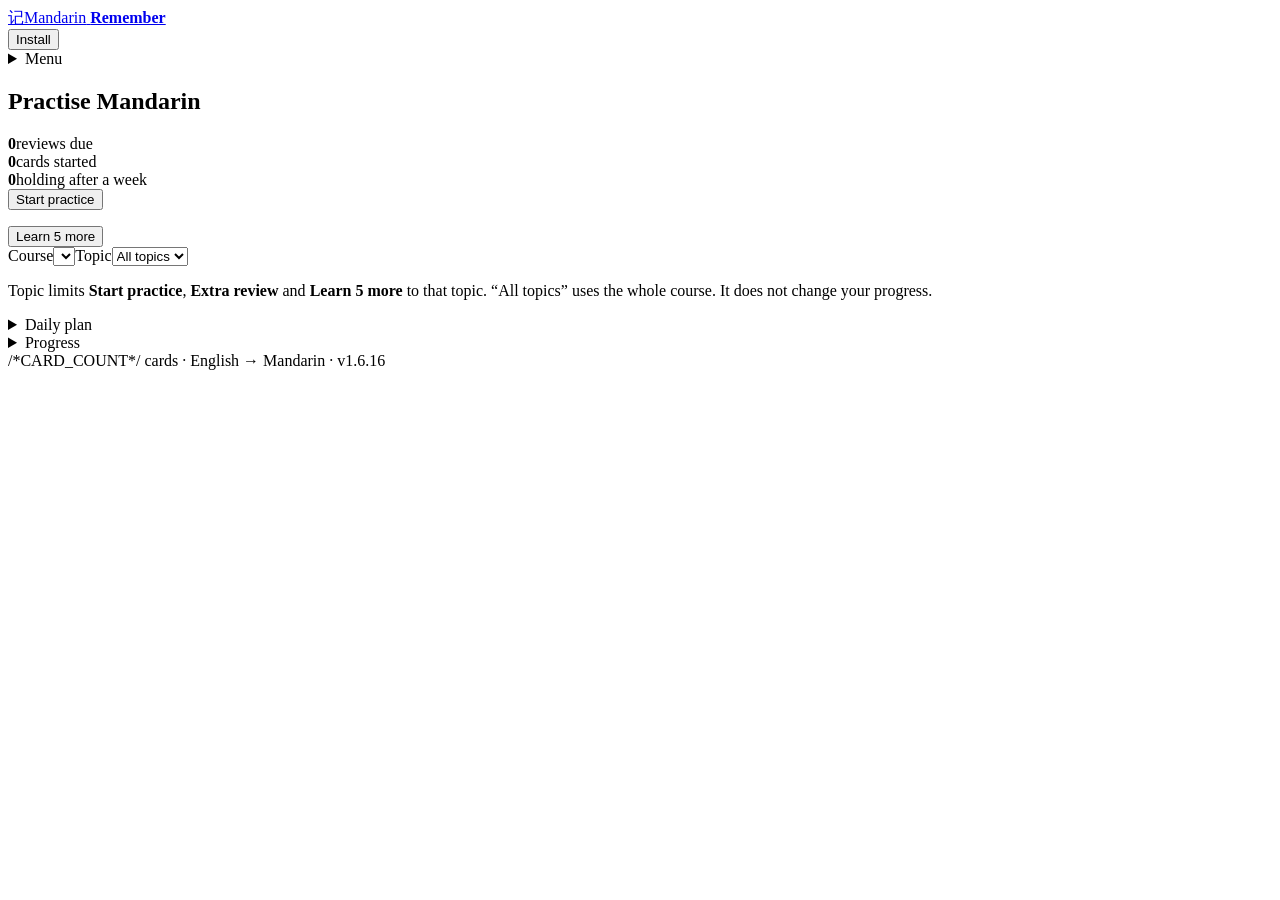
==== commit 79ab455b: "Restore hidden Arabic listening prompts and bundle vowel-mark font" ====
--- a/source/template.html
+++ b/source/template.html
@@ -13,6 +13,6 @@
 <section id="settings" hidden><article class="panel"><div class="row"><h1>Audio & backup</h1><button class="quiet" id="settingsBack">Back</button></div><label>Audio source<select id="audioMode"><option value="auto">Automatic</option><option value="device">Device voice</option><option value="online">Online voice</option></select></label><p id="audioExplanation" class="small"></p><label><span id="voiceLabel">Mandarin voice</span><select id="voiceSelect"><option value="">Automatic</option></select></label><div class="row"><button id="testAudio" class="secondary">Test normal</button><button id="testSlow" class="secondary">Test slow</button></div><p id="settingsAudioStatus" role="status" class="small"></p><hr><h2>Progress backup</h2><p class="small">For the selected course. Saved in this browser; export to keep a copy.</p><button id="exportBtn" class="primary">Export backup</button><label class="fileLabel">Import backup<input id="importFile" type="file" accept=".json,application/json"></label><div id="importPreview" hidden><p id="importInfo"></p><button id="confirmImport" class="again">Replace progress</button><button id="cancelImport" class="quiet">Cancel</button></div></article></section>
 <section id="install" hidden><article class="panel prose"><div class="row"><h1>Install on phone</h1><button id="installBack" class="quiet">Back</button></div><p id="installStatus" role="status"></p><button id="requestInstall" class="primary" hidden>Install app</button><div id="installSteps"><h2>Android · Chrome</h2><ol><li>Open this site in <b>Chrome</b>.</li><li>Tap Chrome’s <b>⋮</b> at the top right, beside the address bar.</li><li>Choose <b>Add to Home screen → Install</b> (or <b>Create shortcut</b>).</li></ol><p class="small">Use the browser’s ⋮, not this app’s Menu. If you opened the link inside another app, choose “Open in Chrome” first.</p><details><summary>iPhone · Safari</summary><p>Open in Safari → Share <b>↑</b> → Add to Home Screen → Add.</p></details></div></article></section>
 <section id="guide" hidden><article class="panel prose"><div class="row"><h1>Help</h1><button class="quiet" id="guideBack">Back</button></div><ol><li>Start with due reviews.</li><li>Say the answer before revealing it.</li><li>Rate that attempt. A hint counts as help.</li><li>Use <b>Learn 5 more</b> whenever you want more new cards.</li><li>During recall, roughly every other task uses a sentence containing the word being reviewed, when a suitable sentence is available. Its scored words must already be learned; connecting words are explained with the answer. Sentence grades update the word schedules. Learn 5 more stays word-only, including its short recall steps. Extra review keeps due dates unchanged.</li><li>For reading, open <b>Learn Chinese characters &amp; compounds</b>. Recognize base characters, then unlock words made from characters you can read. Pinyin and meaning are revealed after recall; no handwriting or typing is required.</li><li>Use a phrase today. Come back tomorrow.</li></ol><details><summary>Ratings & reviews</summary><p>Missed: check the answer and retry later. Effortful: correct but hard. Got it: correct. Easy: immediate.</p><p>Speaking and understanding have separate schedules. Mistakes return sooner. Extra reviews do not delay scheduled reviews. The daily plan pauses new cards when reviews pile up; “Learn 5 more” lets you choose an extra batch.</p></details><details><summary>Pronunciation</summary><p id="pronunciationHelp"></p></details><details><summary>Why spaced recall?</summary><p>Retrieval and practice across days support retention. The app’s exact intervals are practical defaults.</p><ul><li><a href="https://learninglab.psych.purdue.edu/downloads/2008/2008_Karpicke_Roediger_Science.pdf" target="_blank" rel="noopener">Retrieval practice · Karpicke & Roediger</a></li><li><a href="https://www.psychologicalscience.org/publications/journals/pspi/learning-techniques.html" target="_blank" rel="noopener">Learning techniques · Dunlosky et al.</a></li><li><a href="https://digitalcommons.usf.edu/psy_facpub/1766/" target="_blank" rel="noopener">Spacing · Cepeda et al.</a></li></ul></details></article></section>
-</main><footer id="appVersion">/*CARD_COUNT*/ cards · English → Mandarin · v1.6.15</footer></div>
+</main><footer id="appVersion">/*CARD_COUNT*/ cards · English → Mandarin · v1.6.16</footer></div>
 <script id="courses-data" type="application/json">/*COURSES*/</script>
 <script>/*ENGINE*/</script><script>/*APP*/</script></body></html>
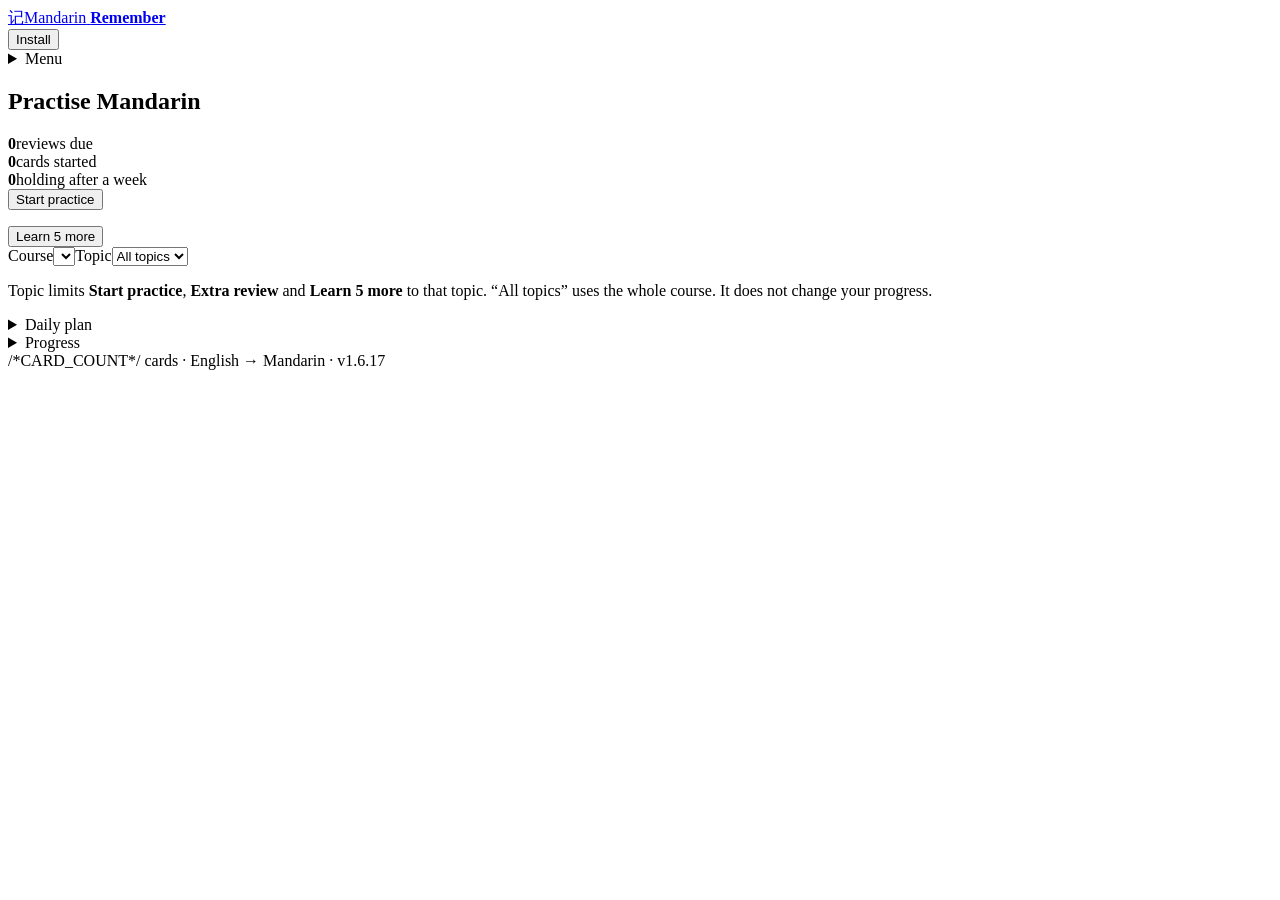
==== commit 247daa73: "Explain Chinese character shapes and compound meanings in reading lessons" ====
--- a/source/template.html
+++ b/source/template.html
@@ -6,13 +6,13 @@
 <section id="home"><div class="hero"><h1 id="practiceHeading">Practise Mandarin</h1><div class="stats"><div><strong id="dueCount">0</strong><span>reviews due</span></div><div><strong id="startedCount">0</strong><span>cards started</span></div><div><strong id="holdingCount">0</strong><span>holding after a week</span></div></div><button id="startBtn" class="primary">Start practice</button><p id="planText" class="small"></p><button id="learnMoreBtn" class="secondary full">Learn 5 more</button><button id="characterTrackBtn" class="secondary full" hidden>Learn Chinese characters &amp; compounds</button><p id="readingTrackNote" class="small" hidden></p></div>
 <article class="panel"><label>Course<select id="courseSelect" aria-label="Language course"></select></label><label>Topic<select id="category"><option value="">All topics</option></select></label><p class="small">Topic limits <b>Start practice</b>, <b>Extra review</b> and <b>Learn 5 more</b> to that topic. “All topics” uses the whole course. It does not change your progress.</p><details><summary>Daily plan</summary><p id="dailyText" class="small"></p><label>New cards per day<select id="newLimit"><option>0</option><option>3</option><option selected>5</option><option>8</option><option>10</option><option>15</option></select></label><label>Reviews per session<select id="reviewLimit"><option>10</option><option selected>20</option><option>30</option></select></label><p class="small">“Learn 5 more” adds a batch whenever you want.</p><button id="weakBtn" class="secondary">Extra review</button></details><details><summary>Progress</summary><div id="retention" class="metric"></div><p id="retentionHelp" class="small">Recall after a gap of 20+ hours. “Holding” means repeated success in both directions, with intervals of at least a week.</p></details></article></section>
 <section id="practice" hidden><div class="sessionHeader"><span id="sessionProgress"></span><button id="endBtn" class="quiet">Finish</button></div><div id="waiting" class="panel" hidden><h2>Take a short break</h2><p id="waitText"></p><button id="continueBtn" class="secondary">Continue</button><p class="small">You can finish and return later.</p></div><article id="flashcard" class="panel flash"><div class="eyebrow" id="taskType"></div><span id="taskCategory" class="pill"></span><h2 id="prompt"></h2><p id="taskInstruction"></p><div id="listenTools" class="row" hidden><button id="promptAudio" class="primary">▶ Listen</button><button id="promptSlow" class="secondary">Slow</button><button id="readingBtn" class="quiet">Read instead</button></div><p id="readingPrompt" lang="zh-CN" class="targetText" hidden></p><details id="draftLabel"><summary>Type an answer (optional)</summary><textarea id="draft" dir="auto" rows="2" aria-label="Your answer" placeholder="Your answer…" spellcheck="false" autocomplete="off"></textarea></details><div id="helpTools" class="row"><button id="hintBtn" class="quiet">Hint</button><button id="cueBtn" class="quiet">My cue</button></div><p id="hint" class="pronunciation" hidden></p><button id="revealBtn" class="primary full">Show answer</button>
-<div id="answer" hidden><div id="targetText" class="targetText" lang="zh-CN"></div><div id="pronunciation" class="pronunciation"></div><p id="meaning"></p><div id="characterBreakdown" class="sentenceBreakdown" hidden></div><div id="sentenceBreakdown" class="sentenceBreakdown" hidden></div><div class="row"><button id="answerAudio" class="secondary">▶ Listen</button><button id="answerSlow" class="secondary">Slow</button></div><div class="row referenceTools"><button id="copyTarget" class="quiet">Copy Chinese</button><a id="translateLink" class="referenceLink" target="_blank" rel="noopener noreferrer">Google Translate ↗</a></div><details id="usageDetails" class="usageDetails" hidden><summary>Usage & examples</summary><div id="usageContent"></div></details><p id="ratingHelp" class="small"></p><div id="ratings" class="ratings"><button data-grade="0" class="again">Missed / needed help</button><button data-grade="1">Got it, with effort</button><button data-grade="2" class="good">Got it</button><button data-grade="3">Easy</button></div><button id="studiedBtn" class="primary full" hidden>Got it — test me later</button><p id="scheduledResult" role="status"></p><button id="nextBtn" class="primary full" hidden>Next</button><details><summary>Add a memory cue</summary><label>My cue<textarea id="memoryCue" dir="auto" maxlength="1000" rows="2"></textarea></label><button id="saveCue" class="quiet">Save</button></details><button id="suspendBtn" class="quiet">Pause card</button></div><p id="courseAudioNote" class="small" hidden></p><p id="audioStatus" class="small" role="status" aria-live="polite"></p></article></section>
+<div id="answer" hidden><div id="targetText" class="targetText" lang="zh-CN"></div><div id="pronunciation" class="pronunciation"></div><p id="meaning"></p><div id="readingMemoryNote" hidden></div><div id="characterBreakdown" class="sentenceBreakdown" hidden></div><div id="sentenceBreakdown" class="sentenceBreakdown" hidden></div><div class="row"><button id="answerAudio" class="secondary">▶ Listen</button><button id="answerSlow" class="secondary">Slow</button></div><div class="row referenceTools"><button id="copyTarget" class="quiet">Copy Chinese</button><a id="translateLink" class="referenceLink" target="_blank" rel="noopener noreferrer">Google Translate ↗</a></div><details id="usageDetails" class="usageDetails" hidden><summary>Usage & examples</summary><div id="usageContent"></div></details><p id="ratingHelp" class="small"></p><div id="ratings" class="ratings"><button data-grade="0" class="again">Missed / needed help</button><button data-grade="1">Got it, with effort</button><button data-grade="2" class="good">Got it</button><button data-grade="3">Easy</button></div><button id="studiedBtn" class="primary full" hidden>Got it — test me later</button><p id="scheduledResult" role="status"></p><button id="nextBtn" class="primary full" hidden>Next</button><details><summary>Add a memory cue</summary><label>My cue<textarea id="memoryCue" dir="auto" maxlength="1000" rows="2"></textarea></label><button id="saveCue" class="quiet">Save</button></details><button id="suspendBtn" class="quiet">Pause card</button></div><p id="courseAudioNote" class="small" hidden></p><p id="audioStatus" class="small" role="status" aria-live="polite"></p></article></section>
 <section id="done" hidden><article class="panel"><h1>Session complete</h1><p id="doneSummary"></p><p id="nextReviewText"></p><div class="row"><button id="doneMoreBtn" class="primary">Learn 5 more</button><button id="homeBtn" class="quiet">Home</button></div></article></section>
 <section id="progress" hidden><article class="panel"><div class="row"><h1>Progress</h1><button class="quiet" id="progressBack">Back</button></div><p id="progressCourse" class="small"></p><div id="progressOverall" class="progressOverall"></div><p id="progressHelp" class="small">“Seen” means you have started the card. “Remembered well” means repeated success in both directions, with intervals of at least a week — the same “holding” rule as the home screen. Counts are for the selected course only.</p><h2>By topic</h2><p class="small">Tap a topic to practise only that topic.</p><div id="progressList"></div></article></section>
 <section id="library" hidden><article class="panel"><div class="row"><h1 id="libraryHeading">Phrasebook</h1><button class="quiet" id="libraryBack">Back</button></div><label>Search<input id="search" dir="auto" type="search" placeholder="孩子, haizi, child…"></label><p id="libraryAudioNote" class="small" hidden></p><p id="libraryCount" class="small"></p><p class="small">Words are grouped by topic. Tap a topic to jump to it.</p><div id="libraryTopics" class="row libraryTopics"></div><div id="libraryList"></div><button id="moreBtn" class="secondary">Show more</button></article></section>
 <section id="settings" hidden><article class="panel"><div class="row"><h1>Audio & backup</h1><button class="quiet" id="settingsBack">Back</button></div><label>Audio source<select id="audioMode"><option value="auto">Automatic</option><option value="device">Device voice</option><option value="online">Online voice</option></select></label><p id="audioExplanation" class="small"></p><label><span id="voiceLabel">Mandarin voice</span><select id="voiceSelect"><option value="">Automatic</option></select></label><div class="row"><button id="testAudio" class="secondary">Test normal</button><button id="testSlow" class="secondary">Test slow</button></div><p id="settingsAudioStatus" role="status" class="small"></p><hr><h2>Progress backup</h2><p class="small">For the selected course. Saved in this browser; export to keep a copy.</p><button id="exportBtn" class="primary">Export backup</button><label class="fileLabel">Import backup<input id="importFile" type="file" accept=".json,application/json"></label><div id="importPreview" hidden><p id="importInfo"></p><button id="confirmImport" class="again">Replace progress</button><button id="cancelImport" class="quiet">Cancel</button></div></article></section>
 <section id="install" hidden><article class="panel prose"><div class="row"><h1>Install on phone</h1><button id="installBack" class="quiet">Back</button></div><p id="installStatus" role="status"></p><button id="requestInstall" class="primary" hidden>Install app</button><div id="installSteps"><h2>Android · Chrome</h2><ol><li>Open this site in <b>Chrome</b>.</li><li>Tap Chrome’s <b>⋮</b> at the top right, beside the address bar.</li><li>Choose <b>Add to Home screen → Install</b> (or <b>Create shortcut</b>).</li></ol><p class="small">Use the browser’s ⋮, not this app’s Menu. If you opened the link inside another app, choose “Open in Chrome” first.</p><details><summary>iPhone · Safari</summary><p>Open in Safari → Share <b>↑</b> → Add to Home Screen → Add.</p></details></div></article></section>
 <section id="guide" hidden><article class="panel prose"><div class="row"><h1>Help</h1><button class="quiet" id="guideBack">Back</button></div><ol><li>Start with due reviews.</li><li>Say the answer before revealing it.</li><li>Rate that attempt. A hint counts as help.</li><li>Use <b>Learn 5 more</b> whenever you want more new cards.</li><li>During recall, roughly every other task uses a sentence containing the word being reviewed, when a suitable sentence is available. Its scored words must already be learned; connecting words are explained with the answer. Sentence grades update the word schedules. Learn 5 more stays word-only, including its short recall steps. Extra review keeps due dates unchanged.</li><li>For reading, open <b>Learn Chinese characters &amp; compounds</b>. Recognize base characters, then unlock words made from characters you can read. Pinyin and meaning are revealed after recall; no handwriting or typing is required.</li><li>Use a phrase today. Come back tomorrow.</li></ol><details><summary>Ratings & reviews</summary><p>Missed: check the answer and retry later. Effortful: correct but hard. Got it: correct. Easy: immediate.</p><p>Speaking and understanding have separate schedules. Mistakes return sooner. Extra reviews do not delay scheduled reviews. The daily plan pauses new cards when reviews pile up; “Learn 5 more” lets you choose an extra batch.</p></details><details><summary>Pronunciation</summary><p id="pronunciationHelp"></p></details><details><summary>Why spaced recall?</summary><p>Retrieval and practice across days support retention. The app’s exact intervals are practical defaults.</p><ul><li><a href="https://learninglab.psych.purdue.edu/downloads/2008/2008_Karpicke_Roediger_Science.pdf" target="_blank" rel="noopener">Retrieval practice · Karpicke & Roediger</a></li><li><a href="https://www.psychologicalscience.org/publications/journals/pspi/learning-techniques.html" target="_blank" rel="noopener">Learning techniques · Dunlosky et al.</a></li><li><a href="https://digitalcommons.usf.edu/psy_facpub/1766/" target="_blank" rel="noopener">Spacing · Cepeda et al.</a></li></ul></details></article></section>
-</main><footer id="appVersion">/*CARD_COUNT*/ cards · English → Mandarin · v1.6.16</footer></div>
+</main><footer id="appVersion">/*CARD_COUNT*/ cards · English → Mandarin · v1.6.17</footer></div>
 <script id="courses-data" type="application/json">/*COURSES*/</script>
 <script>/*ENGINE*/</script><script>/*APP*/</script></body></html>
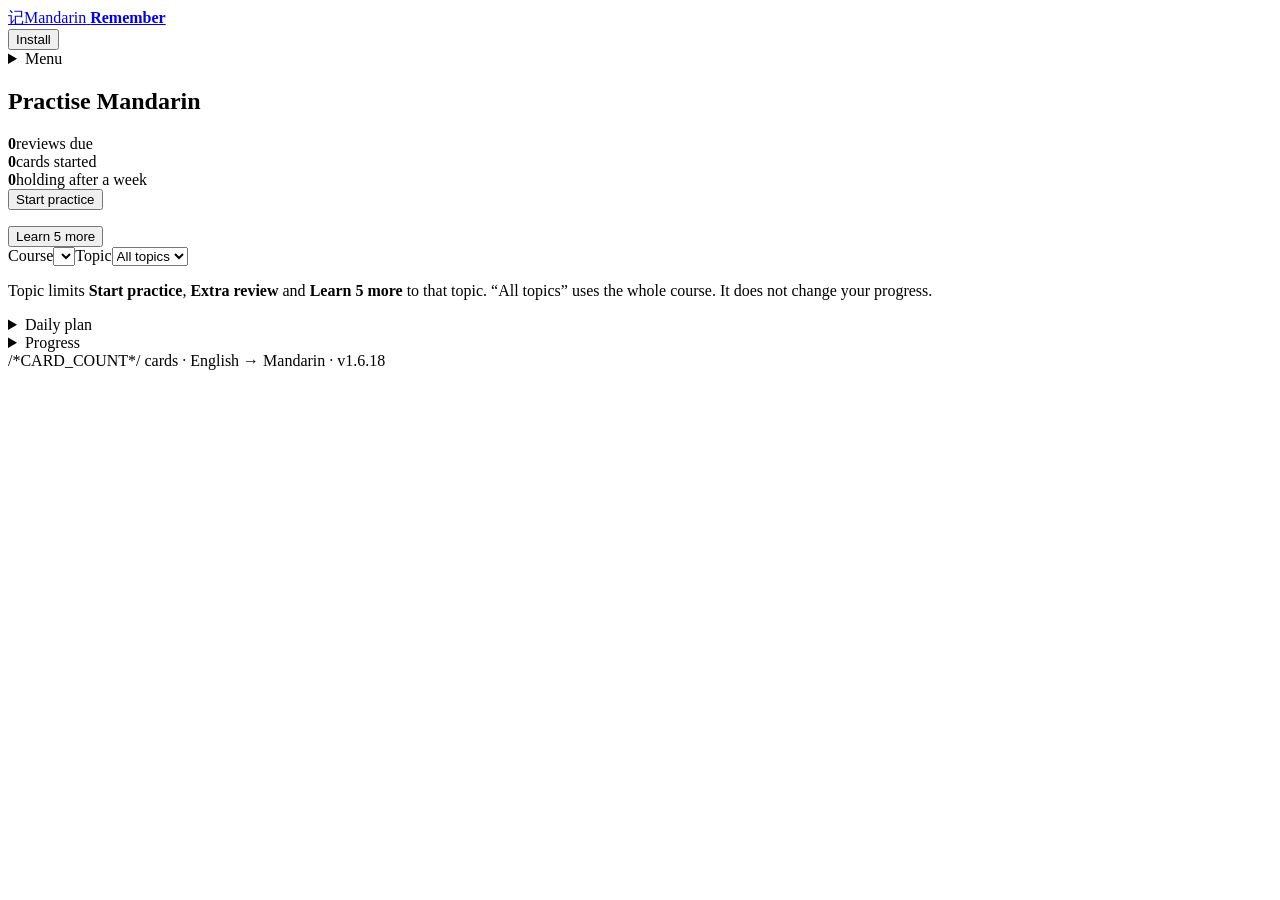
==== commit becf74e5: "Add automatic Mandarin tone-choice recall with independent progress" ====
--- a/source/template.html
+++ b/source/template.html
@@ -3,16 +3,16 @@
 <p id="notice" role="status" aria-live="polite"></p><a id="audioFallback" class="referenceLink" target="_blank" rel="noopener noreferrer" hidden>Listen in Google Translate ↗</a><p id="storageWarning" class="warning" hidden></p>
 <div id="copyFallback" class="panel" hidden><label>Select and copy:<textarea id="copyText" rows="2" readonly></textarea></label><button id="copyDone" class="quiet">Done</button></div>
 <main>
-<section id="home"><div class="hero"><h1 id="practiceHeading">Practise Mandarin</h1><div class="stats"><div><strong id="dueCount">0</strong><span>reviews due</span></div><div><strong id="startedCount">0</strong><span>cards started</span></div><div><strong id="holdingCount">0</strong><span>holding after a week</span></div></div><button id="startBtn" class="primary">Start practice</button><p id="planText" class="small"></p><button id="learnMoreBtn" class="secondary full">Learn 5 more</button><button id="characterTrackBtn" class="secondary full" hidden>Learn Chinese characters &amp; compounds</button><p id="readingTrackNote" class="small" hidden></p></div>
+<section id="home"><div class="hero"><h1 id="practiceHeading">Practise Mandarin</h1><div class="stats"><div><strong id="dueCount">0</strong><span>reviews due</span></div><div><strong id="startedCount">0</strong><span>cards started</span></div><div><strong id="holdingCount">0</strong><span>holding after a week</span></div></div><button id="startBtn" class="primary">Start practice</button><p id="planText" class="small"></p><button id="learnMoreBtn" class="secondary full">Learn 5 more</button><button id="tonePracticeBtn" class="secondary full" hidden>Practise tones</button><p id="toneSummary" class="small" hidden></p><button id="characterTrackBtn" class="secondary full" hidden>Learn Chinese characters &amp; compounds</button><p id="readingTrackNote" class="small" hidden></p></div>
 <article class="panel"><label>Course<select id="courseSelect" aria-label="Language course"></select></label><label>Topic<select id="category"><option value="">All topics</option></select></label><p class="small">Topic limits <b>Start practice</b>, <b>Extra review</b> and <b>Learn 5 more</b> to that topic. “All topics” uses the whole course. It does not change your progress.</p><details><summary>Daily plan</summary><p id="dailyText" class="small"></p><label>New cards per day<select id="newLimit"><option>0</option><option>3</option><option selected>5</option><option>8</option><option>10</option><option>15</option></select></label><label>Reviews per session<select id="reviewLimit"><option>10</option><option selected>20</option><option>30</option></select></label><p class="small">“Learn 5 more” adds a batch whenever you want.</p><button id="weakBtn" class="secondary">Extra review</button></details><details><summary>Progress</summary><div id="retention" class="metric"></div><p id="retentionHelp" class="small">Recall after a gap of 20+ hours. “Holding” means repeated success in both directions, with intervals of at least a week.</p></details></article></section>
-<section id="practice" hidden><div class="sessionHeader"><span id="sessionProgress"></span><button id="endBtn" class="quiet">Finish</button></div><div id="waiting" class="panel" hidden><h2>Take a short break</h2><p id="waitText"></p><button id="continueBtn" class="secondary">Continue</button><p class="small">You can finish and return later.</p></div><article id="flashcard" class="panel flash"><div class="eyebrow" id="taskType"></div><span id="taskCategory" class="pill"></span><h2 id="prompt"></h2><p id="taskInstruction"></p><div id="listenTools" class="row" hidden><button id="promptAudio" class="primary">▶ Listen</button><button id="promptSlow" class="secondary">Slow</button><button id="readingBtn" class="quiet">Read instead</button></div><p id="readingPrompt" lang="zh-CN" class="targetText" hidden></p><details id="draftLabel"><summary>Type an answer (optional)</summary><textarea id="draft" dir="auto" rows="2" aria-label="Your answer" placeholder="Your answer…" spellcheck="false" autocomplete="off"></textarea></details><div id="helpTools" class="row"><button id="hintBtn" class="quiet">Hint</button><button id="cueBtn" class="quiet">My cue</button></div><p id="hint" class="pronunciation" hidden></p><button id="revealBtn" class="primary full">Show answer</button>
+<section id="practice" hidden><div class="sessionHeader"><span id="sessionProgress"></span><button id="endBtn" class="quiet">Finish</button></div><div id="waiting" class="panel" hidden><h2>Take a short break</h2><p id="waitText"></p><button id="continueBtn" class="secondary">Continue</button><p class="small">You can finish and return later.</p></div><article id="flashcard" class="panel flash"><div class="eyebrow" id="taskType"></div><span id="taskCategory" class="pill"></span><h2 id="prompt"></h2><p id="taskInstruction"></p><div id="listenTools" class="row" hidden><button id="promptAudio" class="primary">▶ Listen</button><button id="promptSlow" class="secondary">Slow</button><button id="readingBtn" class="quiet">Read instead</button></div><p id="readingPrompt" lang="zh-CN" class="targetText" hidden></p><details id="draftLabel"><summary>Type an answer (optional)</summary><textarea id="draft" dir="auto" rows="2" aria-label="Your answer" placeholder="Your answer…" spellcheck="false" autocomplete="off"></textarea></details><div id="helpTools" class="row"><button id="hintBtn" class="quiet">Hint</button><button id="cueBtn" class="quiet">My cue</button></div><p id="hint" class="pronunciation" hidden></p><div id="toneTask" hidden><p class="small">Match this card’s written pinyin. Unmarked syllables are neutral. Speech can change third-tone pitch. Choices separate syllables for clarity.</p><div id="toneChoices" class="toneChoices" lang="zh-Latn-pinyin" aria-label="Pinyin tone choices"></div><p id="toneFeedback" role="status" aria-live="polite"></p></div><button id="revealBtn" class="primary full">Show answer</button>
 <div id="answer" hidden><div id="targetText" class="targetText" lang="zh-CN"></div><div id="pronunciation" class="pronunciation"></div><p id="meaning"></p><div id="readingMemoryNote" hidden></div><div id="characterBreakdown" class="sentenceBreakdown" hidden></div><div id="sentenceBreakdown" class="sentenceBreakdown" hidden></div><div class="row"><button id="answerAudio" class="secondary">▶ Listen</button><button id="answerSlow" class="secondary">Slow</button></div><div class="row referenceTools"><button id="copyTarget" class="quiet">Copy Chinese</button><a id="translateLink" class="referenceLink" target="_blank" rel="noopener noreferrer">Google Translate ↗</a></div><details id="usageDetails" class="usageDetails" hidden><summary>Usage & examples</summary><div id="usageContent"></div></details><p id="ratingHelp" class="small"></p><div id="ratings" class="ratings"><button data-grade="0" class="again">Missed / needed help</button><button data-grade="1">Got it, with effort</button><button data-grade="2" class="good">Got it</button><button data-grade="3">Easy</button></div><button id="studiedBtn" class="primary full" hidden>Got it — test me later</button><p id="scheduledResult" role="status"></p><button id="nextBtn" class="primary full" hidden>Next</button><details><summary>Add a memory cue</summary><label>My cue<textarea id="memoryCue" dir="auto" maxlength="1000" rows="2"></textarea></label><button id="saveCue" class="quiet">Save</button></details><button id="suspendBtn" class="quiet">Pause card</button></div><p id="courseAudioNote" class="small" hidden></p><p id="audioStatus" class="small" role="status" aria-live="polite"></p></article></section>
 <section id="done" hidden><article class="panel"><h1>Session complete</h1><p id="doneSummary"></p><p id="nextReviewText"></p><div class="row"><button id="doneMoreBtn" class="primary">Learn 5 more</button><button id="homeBtn" class="quiet">Home</button></div></article></section>
 <section id="progress" hidden><article class="panel"><div class="row"><h1>Progress</h1><button class="quiet" id="progressBack">Back</button></div><p id="progressCourse" class="small"></p><div id="progressOverall" class="progressOverall"></div><p id="progressHelp" class="small">“Seen” means you have started the card. “Remembered well” means repeated success in both directions, with intervals of at least a week — the same “holding” rule as the home screen. Counts are for the selected course only.</p><h2>By topic</h2><p class="small">Tap a topic to practise only that topic.</p><div id="progressList"></div></article></section>
 <section id="library" hidden><article class="panel"><div class="row"><h1 id="libraryHeading">Phrasebook</h1><button class="quiet" id="libraryBack">Back</button></div><label>Search<input id="search" dir="auto" type="search" placeholder="孩子, haizi, child…"></label><p id="libraryAudioNote" class="small" hidden></p><p id="libraryCount" class="small"></p><p class="small">Words are grouped by topic. Tap a topic to jump to it.</p><div id="libraryTopics" class="row libraryTopics"></div><div id="libraryList"></div><button id="moreBtn" class="secondary">Show more</button></article></section>
 <section id="settings" hidden><article class="panel"><div class="row"><h1>Audio & backup</h1><button class="quiet" id="settingsBack">Back</button></div><label>Audio source<select id="audioMode"><option value="auto">Automatic</option><option value="device">Device voice</option><option value="online">Online voice</option></select></label><p id="audioExplanation" class="small"></p><label><span id="voiceLabel">Mandarin voice</span><select id="voiceSelect"><option value="">Automatic</option></select></label><div class="row"><button id="testAudio" class="secondary">Test normal</button><button id="testSlow" class="secondary">Test slow</button></div><p id="settingsAudioStatus" role="status" class="small"></p><hr><h2>Progress backup</h2><p class="small">For the selected course. Saved in this browser; export to keep a copy.</p><button id="exportBtn" class="primary">Export backup</button><label class="fileLabel">Import backup<input id="importFile" type="file" accept=".json,application/json"></label><div id="importPreview" hidden><p id="importInfo"></p><button id="confirmImport" class="again">Replace progress</button><button id="cancelImport" class="quiet">Cancel</button></div></article></section>
 <section id="install" hidden><article class="panel prose"><div class="row"><h1>Install on phone</h1><button id="installBack" class="quiet">Back</button></div><p id="installStatus" role="status"></p><button id="requestInstall" class="primary" hidden>Install app</button><div id="installSteps"><h2>Android · Chrome</h2><ol><li>Open this site in <b>Chrome</b>.</li><li>Tap Chrome’s <b>⋮</b> at the top right, beside the address bar.</li><li>Choose <b>Add to Home screen → Install</b> (or <b>Create shortcut</b>).</li></ol><p class="small">Use the browser’s ⋮, not this app’s Menu. If you opened the link inside another app, choose “Open in Chrome” first.</p><details><summary>iPhone · Safari</summary><p>Open in Safari → Share <b>↑</b> → Add to Home Screen → Add.</p></details></div></article></section>
-<section id="guide" hidden><article class="panel prose"><div class="row"><h1>Help</h1><button class="quiet" id="guideBack">Back</button></div><ol><li>Start with due reviews.</li><li>Say the answer before revealing it.</li><li>Rate that attempt. A hint counts as help.</li><li>Use <b>Learn 5 more</b> whenever you want more new cards.</li><li>During recall, roughly every other task uses a sentence containing the word being reviewed, when a suitable sentence is available. Its scored words must already be learned; connecting words are explained with the answer. Sentence grades update the word schedules. Learn 5 more stays word-only, including its short recall steps. Extra review keeps due dates unchanged.</li><li>For reading, open <b>Learn Chinese characters &amp; compounds</b>. Recognize base characters, then unlock words made from characters you can read. Pinyin and meaning are revealed after recall; no handwriting or typing is required.</li><li>Use a phrase today. Come back tomorrow.</li></ol><details><summary>Ratings & reviews</summary><p>Missed: check the answer and retry later. Effortful: correct but hard. Got it: correct. Easy: immediate.</p><p>Speaking and understanding have separate schedules. Mistakes return sooner. Extra reviews do not delay scheduled reviews. The daily plan pauses new cards when reviews pile up; “Learn 5 more” lets you choose an extra batch.</p></details><details><summary>Pronunciation</summary><p id="pronunciationHelp"></p></details><details><summary>Why spaced recall?</summary><p>Retrieval and practice across days support retention. The app’s exact intervals are practical defaults.</p><ul><li><a href="https://learninglab.psych.purdue.edu/downloads/2008/2008_Karpicke_Roediger_Science.pdf" target="_blank" rel="noopener">Retrieval practice · Karpicke & Roediger</a></li><li><a href="https://www.psychologicalscience.org/publications/journals/pspi/learning-techniques.html" target="_blank" rel="noopener">Learning techniques · Dunlosky et al.</a></li><li><a href="https://digitalcommons.usf.edu/psy_facpub/1766/" target="_blank" rel="noopener">Spacing · Cepeda et al.</a></li></ul></details></article></section>
-</main><footer id="appVersion">/*CARD_COUNT*/ cards · English → Mandarin · v1.6.17</footer></div>
+<section id="guide" hidden><article class="panel prose"><div class="row"><h1>Help</h1><button class="quiet" id="guideBack">Back</button></div><ol><li>Start with due reviews.</li><li>Say the answer before revealing it.</li><li>Rate that attempt. A hint counts as help.</li><li>Use <b>Learn 5 more</b> whenever you want more new cards.</li><li>During recall, roughly every other task uses a sentence containing the word being reviewed, when a suitable sentence is available. Its scored words must already be learned; connecting words are explained with the answer. Sentence grades update the word schedules. Learn 5 more stays word-only, including its short recall steps. Extra review keeps due dates unchanged.</li><li>Regular Mandarin includes four-choice pinyin tone questions. Tap <b>Practise tones</b> for a focused batch. Answers are checked automatically, including neutral tones, and have a separate schedule from speaking and meaning recall. These questions test the card’s written pinyin, not a recording of your voice.</li><li>For reading, open <b>Learn Chinese characters &amp; compounds</b>. Recognize base characters, then unlock words made from characters you can read. Pinyin and meaning are revealed after recall; no handwriting or typing is required.</li><li>Use a phrase today. Come back tomorrow.</li></ol><details><summary>Ratings & reviews</summary><p>Missed: check the answer and retry later. Effortful: correct but hard. Got it: correct. Easy: immediate.</p><p>Speaking and understanding have separate schedules. Mistakes return sooner. Extra reviews do not delay scheduled reviews. The daily plan pauses new cards when reviews pile up; “Learn 5 more” lets you choose an extra batch.</p></details><details><summary>Pronunciation</summary><p id="pronunciationHelp"></p></details><details><summary>Why spaced recall?</summary><p>Retrieval and practice across days support retention. The app’s exact intervals are practical defaults.</p><ul><li><a href="https://learninglab.psych.purdue.edu/downloads/2008/2008_Karpicke_Roediger_Science.pdf" target="_blank" rel="noopener">Retrieval practice · Karpicke & Roediger</a></li><li><a href="https://www.psychologicalscience.org/publications/journals/pspi/learning-techniques.html" target="_blank" rel="noopener">Learning techniques · Dunlosky et al.</a></li><li><a href="https://digitalcommons.usf.edu/psy_facpub/1766/" target="_blank" rel="noopener">Spacing · Cepeda et al.</a></li></ul></details></article></section>
+</main><footer id="appVersion">/*CARD_COUNT*/ cards · English → Mandarin · v1.6.18</footer></div>
 <script id="courses-data" type="application/json">/*COURSES*/</script>
-<script>/*ENGINE*/</script><script>/*APP*/</script></body></html>
+<script>/*ENGINE*/</script><script>/*TONES*/</script><script>/*APP*/</script></body></html>
